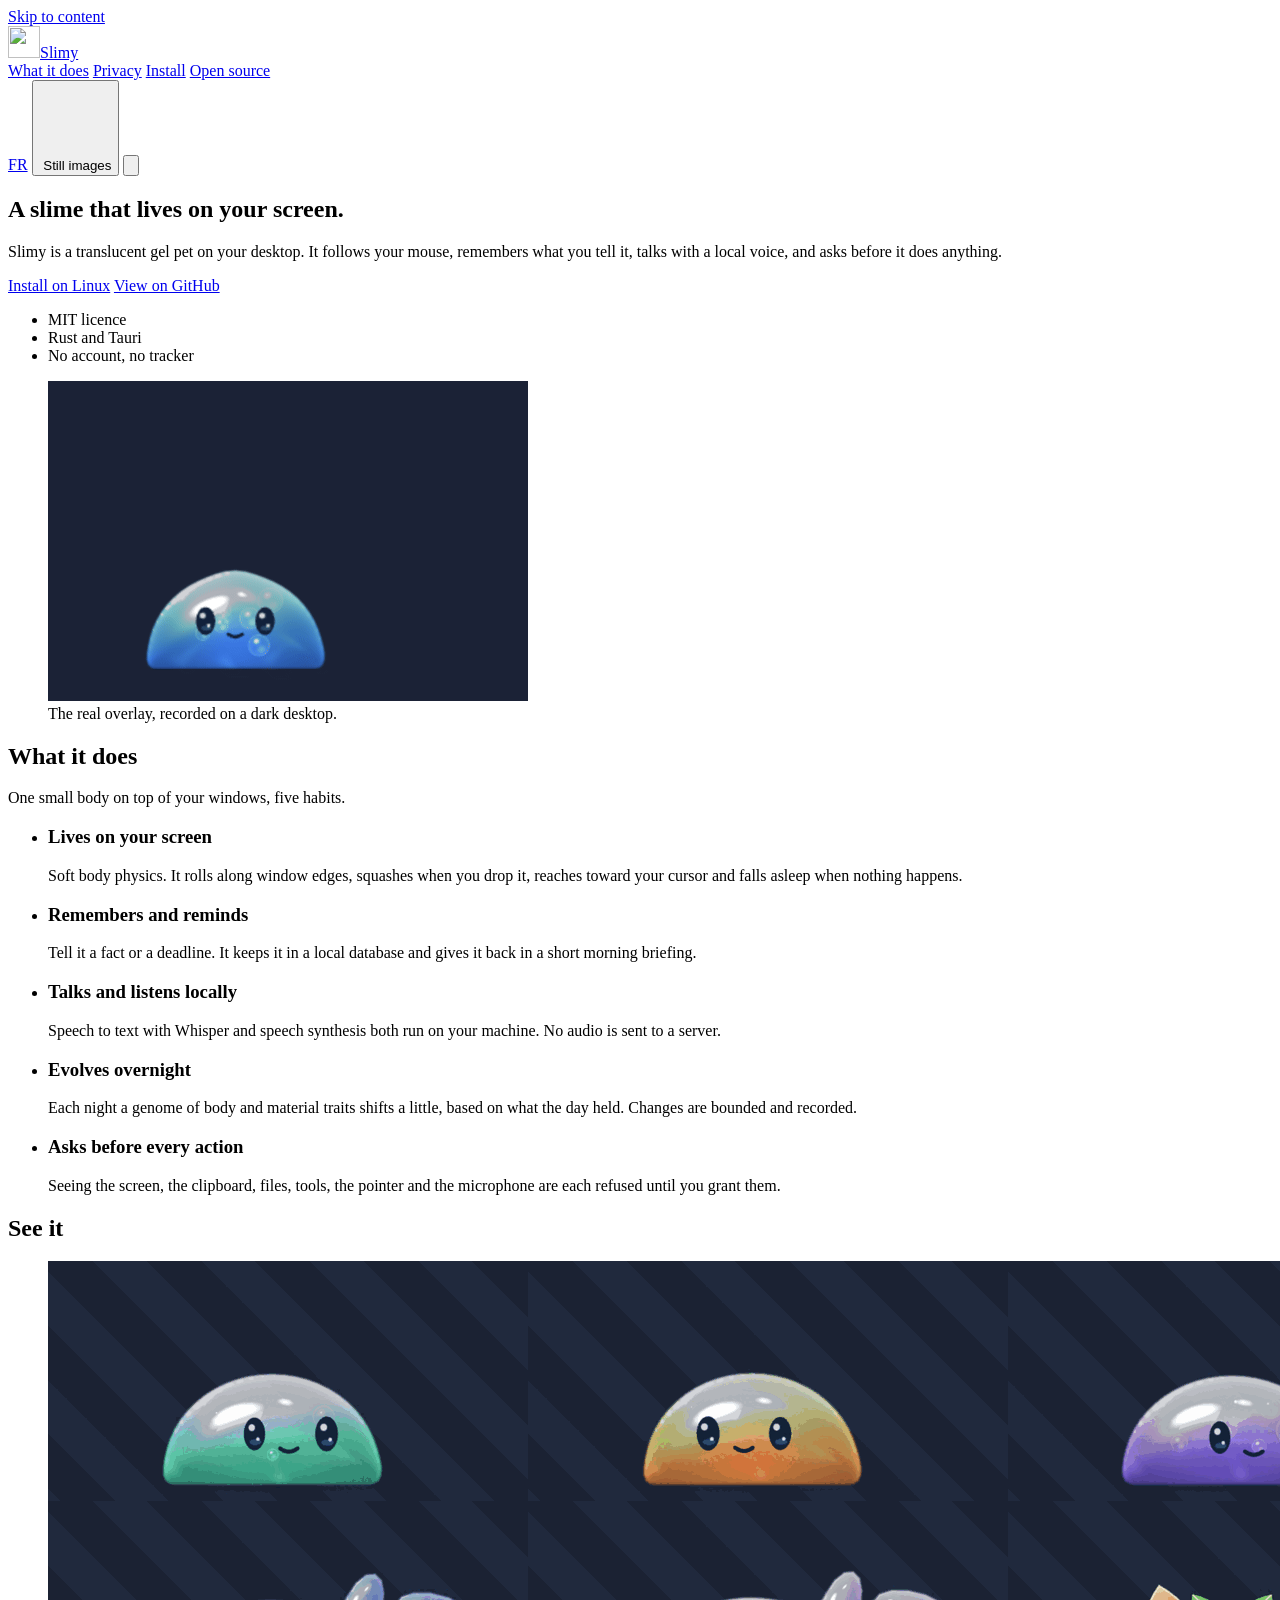
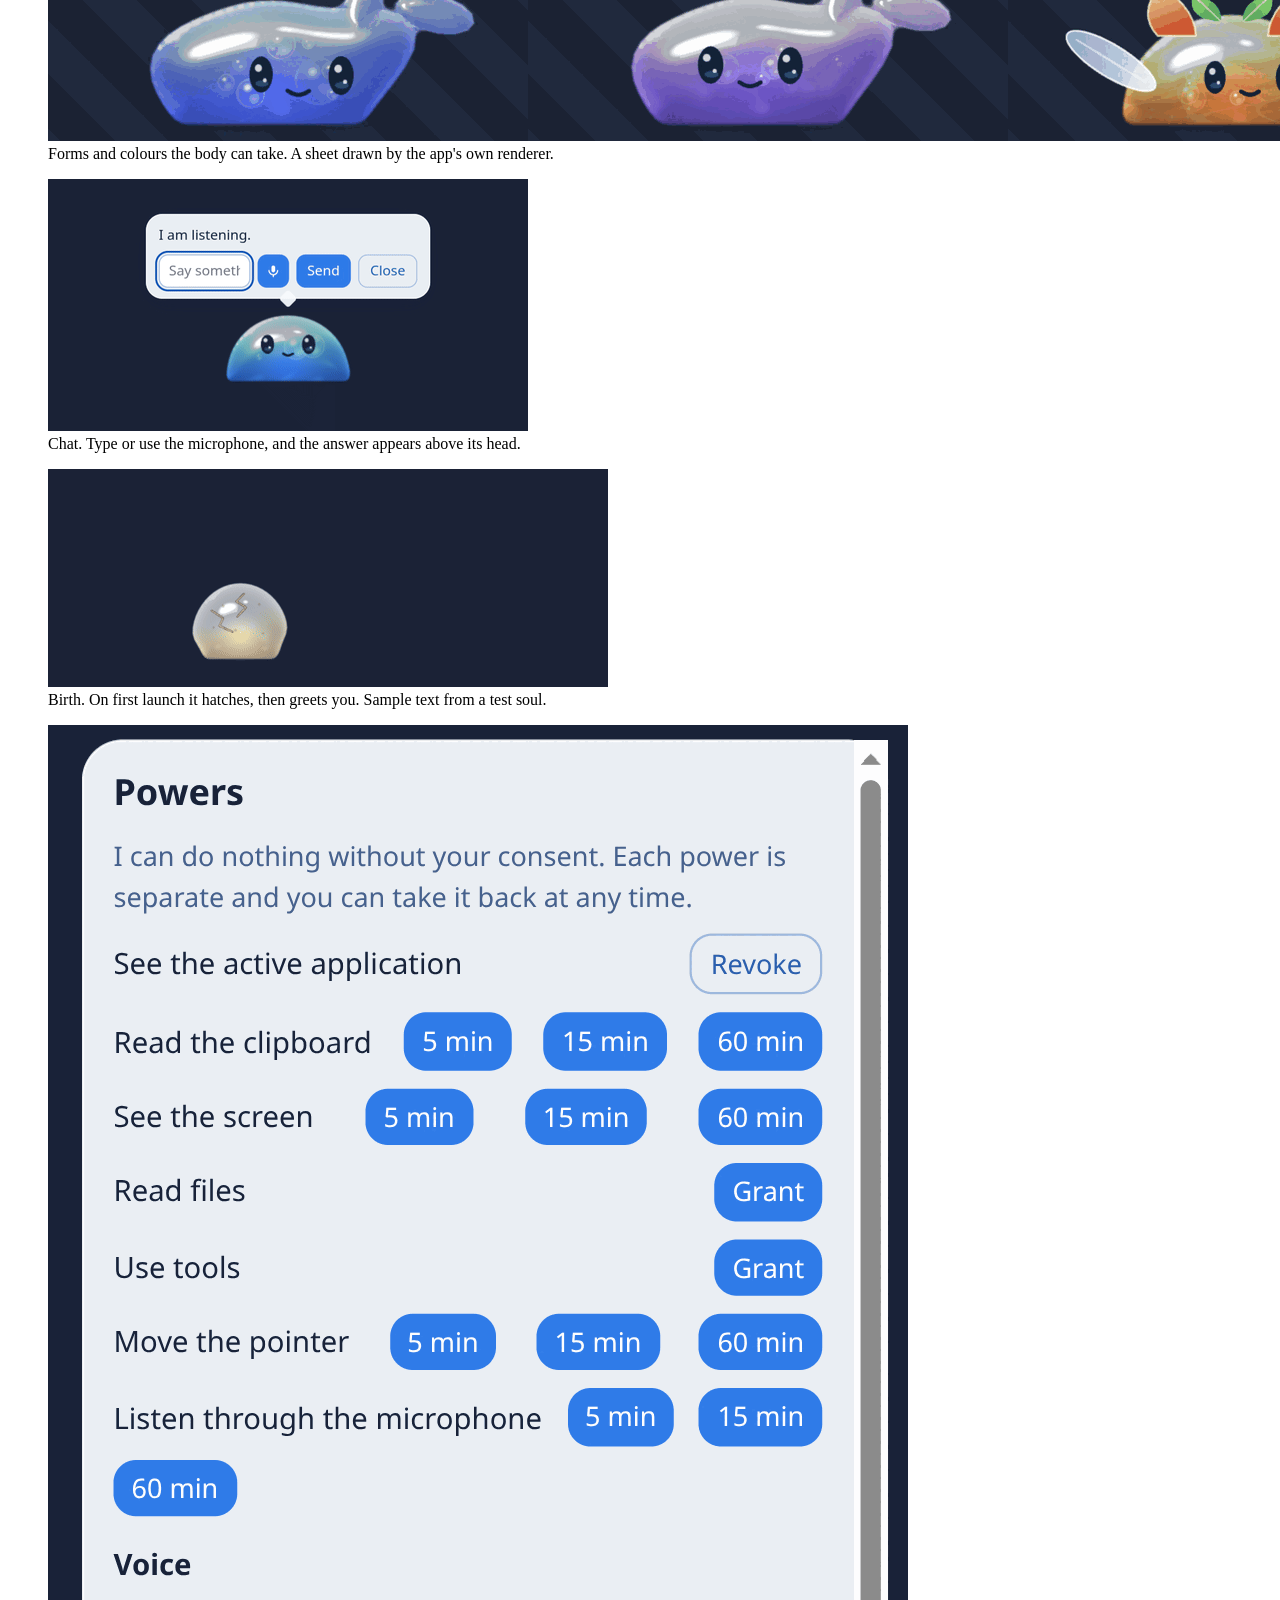
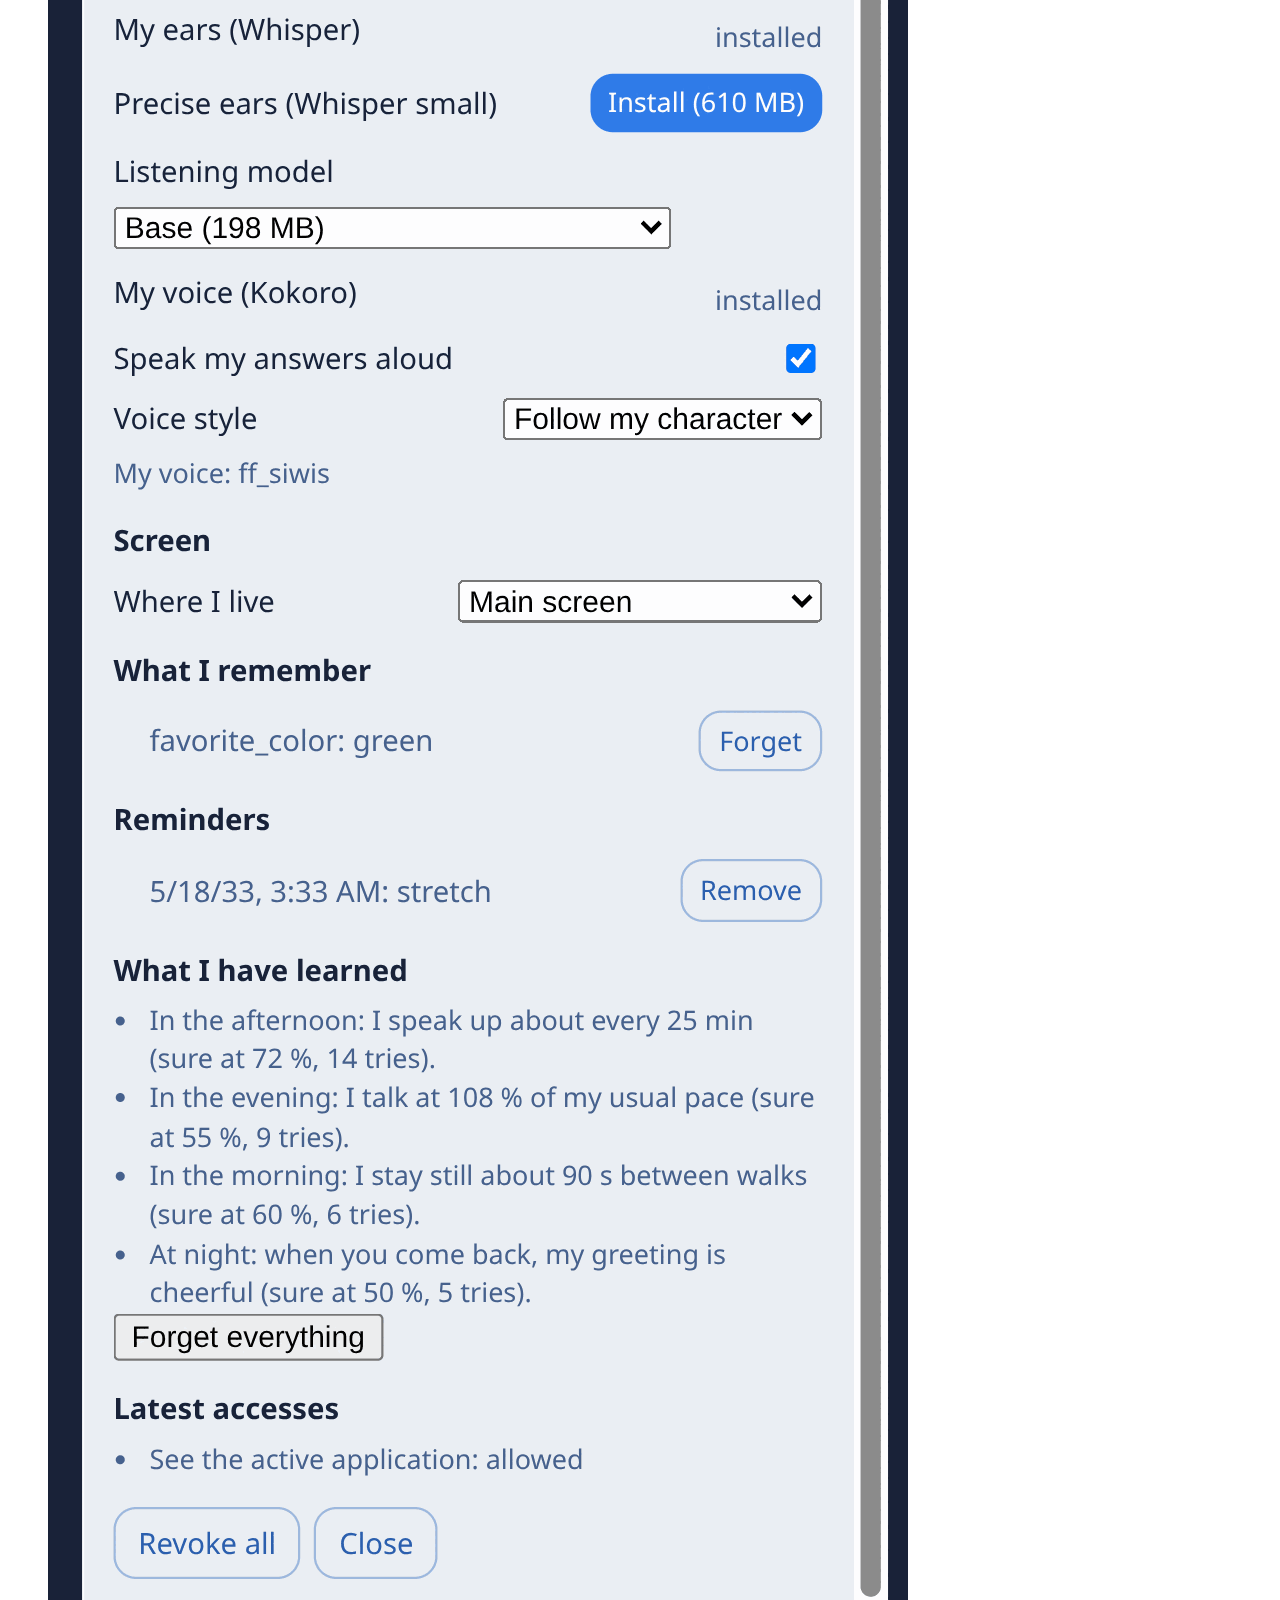
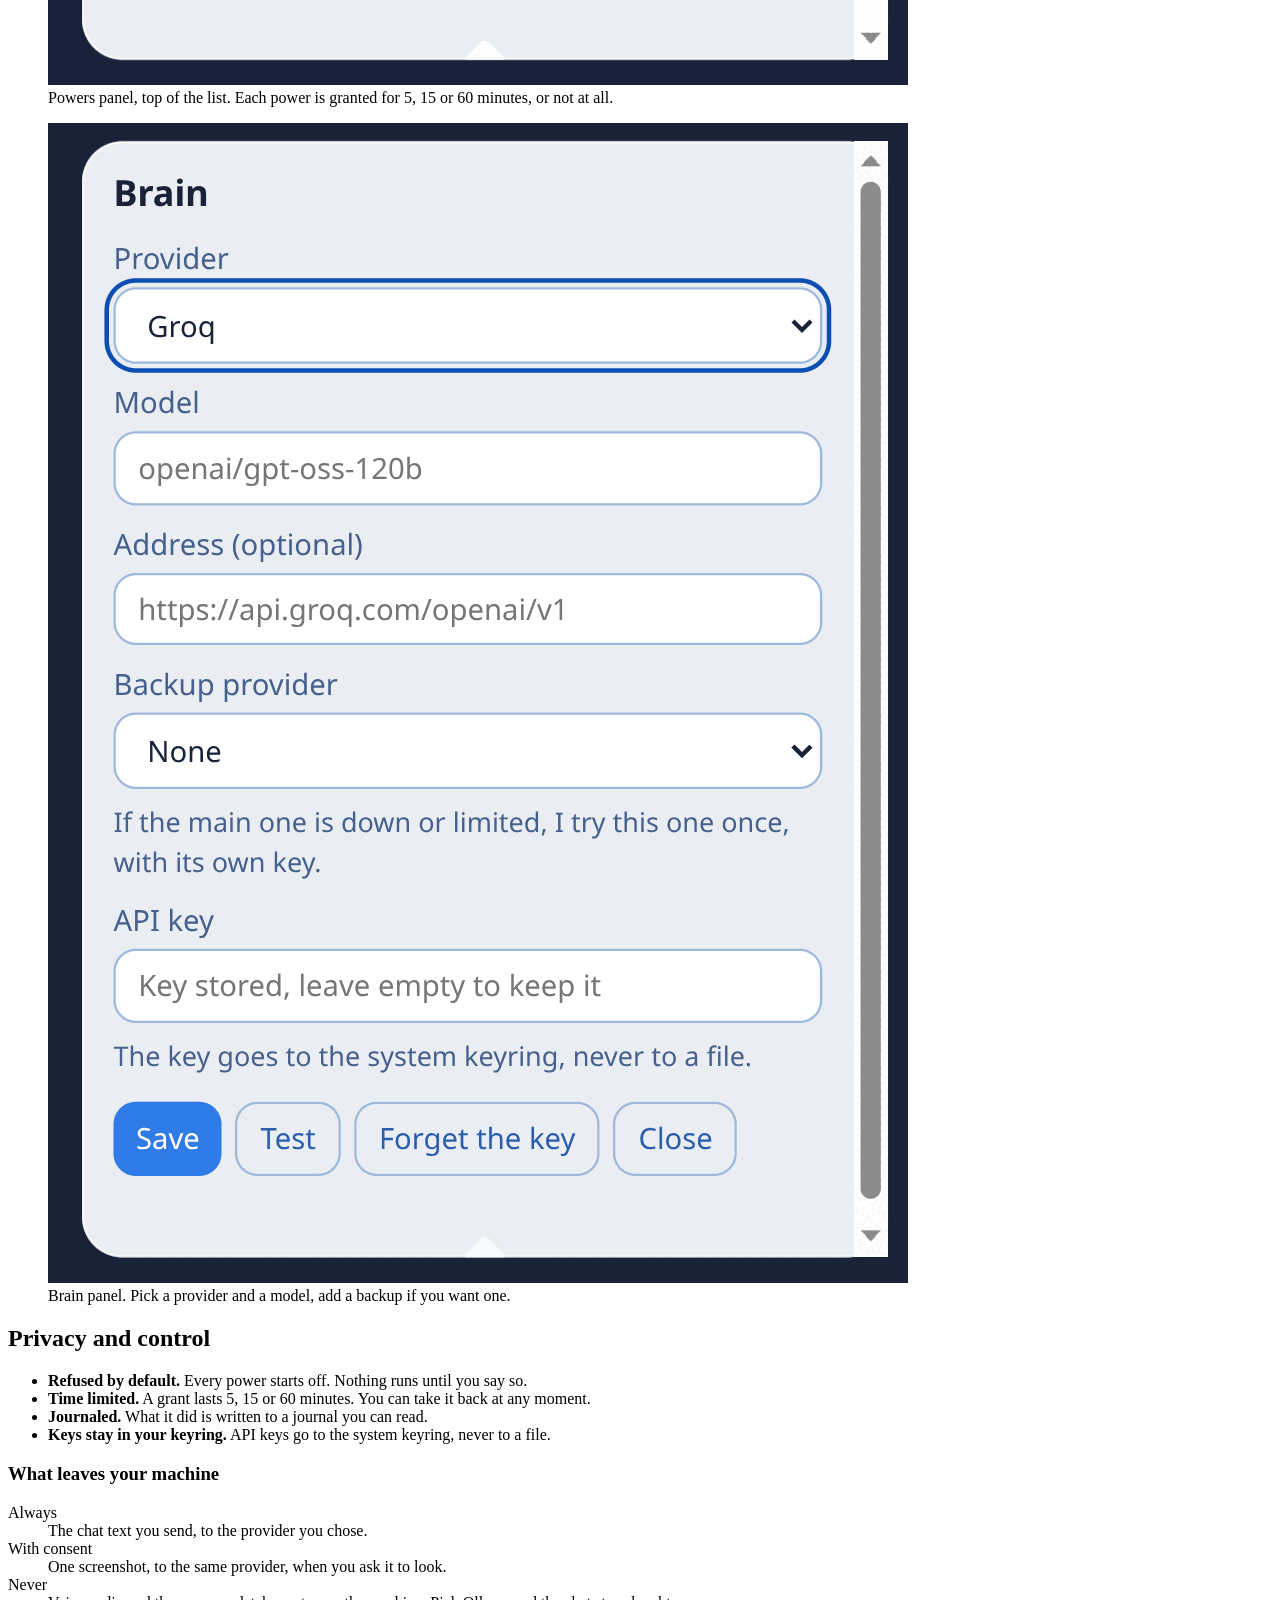
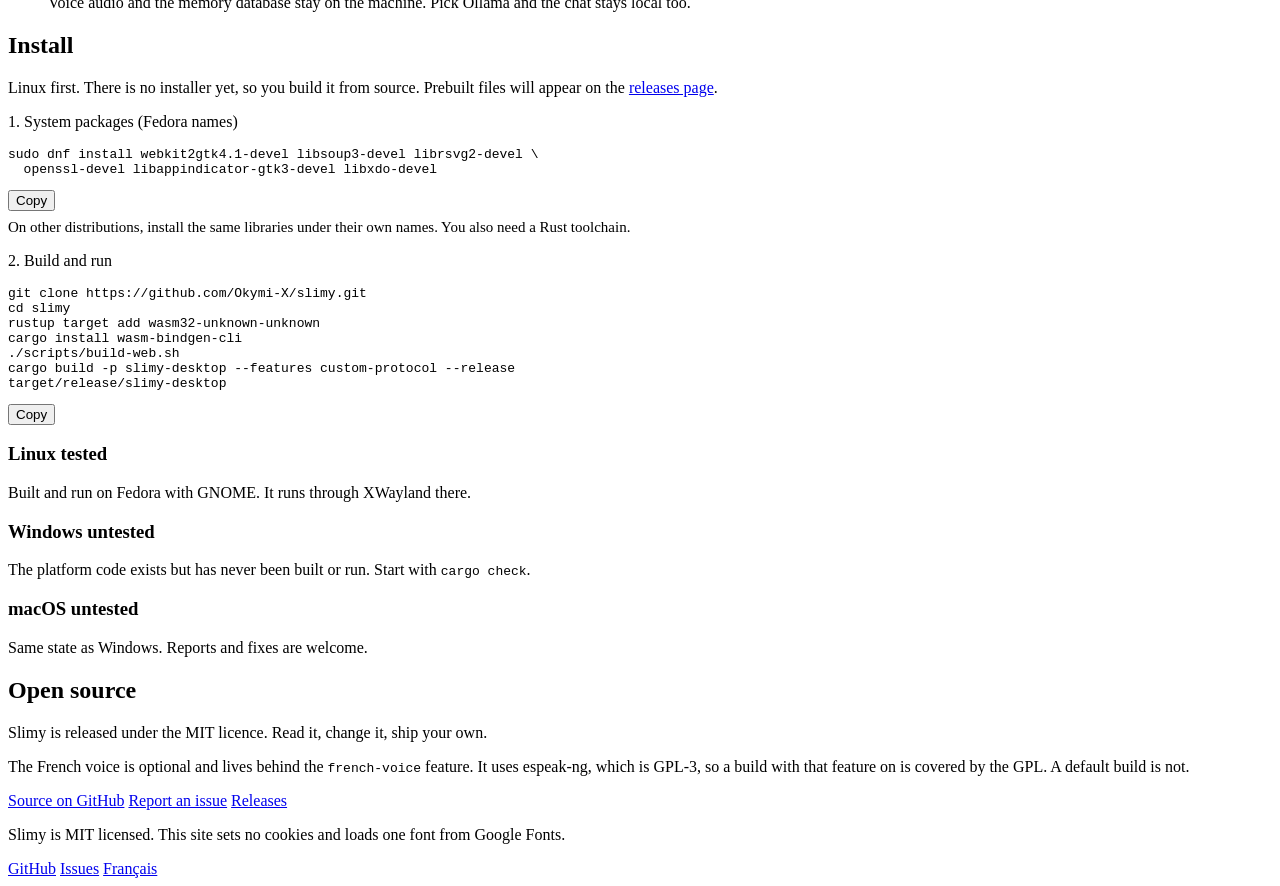
==== site/index.html @ 83fda9d1 "Slimy: a desktop gel slime with a brain, a body and a genome" ====
<!doctype html>
<html lang="en">
<head>
<meta charset="utf-8">
<meta name="viewport" content="width=device-width, initial-scale=1">
<title>Slimy, a gel slime that lives on your screen</title>
<meta name="description" content="Slimy is an open source desktop pet: a translucent gel slime that reacts to your mouse, remembers things, talks locally and asks before every action.">
<link rel="canonical" href="https://slimy.okymi.org/">
<link rel="alternate" hreflang="en" href="https://slimy.okymi.org/">
<link rel="alternate" hreflang="fr" href="https://slimy.okymi.org/fr/">
<link rel="alternate" hreflang="x-default" href="https://slimy.okymi.org/">
<meta name="theme-color" content="#1b2236">
<link rel="icon" href="/favicon.svg" type="image/svg+xml">
<meta property="og:type" content="website">
<meta property="og:site_name" content="Slimy">
<meta property="og:title" content="Slimy, a gel slime that lives on your screen">
<meta property="og:description" content="An open source desktop pet that reacts to your mouse, remembers things, talks locally and asks before every action.">
<meta property="og:url" content="https://slimy.okymi.org/">
<meta property="og:image" content="https://slimy.okymi.org/og.png">
<meta property="og:image:width" content="1200">
<meta property="og:image:height" content="630">
<meta property="og:image:alt" content="A translucent blue gel slime with a small smile, next to the word Slimy.">
<meta property="og:locale" content="en_US">
<meta property="og:locale:alternate" content="fr_FR">
<meta name="twitter:card" content="summary_large_image">
<meta name="twitter:title" content="Slimy, a gel slime that lives on your screen">
<meta name="twitter:description" content="An open source desktop pet that reacts to your mouse, remembers things, talks locally and asks before every action.">
<meta name="twitter:image" content="https://slimy.okymi.org/og.png">
<link rel="preconnect" href="https://fonts.googleapis.com">
<link rel="preconnect" href="https://fonts.gstatic.com" crossorigin>
<link rel="stylesheet" href="https://fonts.googleapis.com/css2?family=Fraunces:opsz,wght,SOFT@9..144,500..700,100&amp;display=swap">
<link rel="stylesheet" href="/style.css">
<script>try{var t=localStorage.getItem('slimy-theme');if(t==='light'||t==='dark')document.documentElement.setAttribute('data-theme',t)}catch(e){}</script>
<script type="application/ld+json">{"@context":"https://schema.org","@type":"SoftwareApplication","name":"Slimy","applicationCategory":"DesktopEnhancementApplication","operatingSystem":"Linux","license":"https://opensource.org/license/mit","url":"https://slimy.okymi.org/","codeRepository":"https://github.com/Okymi-X/slimy"}</script>
</head>
<body>
<a class="skip" href="#main">Skip to content</a>
<header class="top">
  <div class="wrap">
    <a class="brand" href="/"><img src="/favicon.svg" alt="" width="32" height="32">Slimy</a>
    <nav class="nav" aria-label="Sections">
      <a href="#what">What it does</a>
      <a href="#privacy">Privacy</a>
      <a href="#install">Install</a>
      <a href="#source">Open source</a>
    </nav>
    <div class="tools">
      <a class="chip" href="/fr/" hreflang="fr" lang="fr" aria-label="Lire en français">FR</a>
      <button class="chip" id="motion" type="button" aria-pressed="false"><svg viewBox="0 0 24 24" aria-hidden="true"><path d="M9 5v14M15 5v14"/></svg><span class="txt">&nbsp;Still images</span></button>
      <button class="chip" id="theme" type="button" aria-label="Switch to dark theme" data-to-dark="Switch to dark theme" data-to-light="Switch to light theme"><svg viewBox="0 0 24 24" aria-hidden="true"><circle cx="12" cy="12" r="8"/><path d="M12 4v16" /></svg></button>
    </div>
  </div>
</header>

<main id="main">
<section class="hero" aria-labelledby="h-hero">
  <div class="wrap">
    <div>
      <h1 id="h-hero">A slime that lives on your screen.</h1>
      <p class="lede">Slimy is a translucent gel pet on your desktop. It follows your mouse, remembers what you tell it, talks with a local voice, and asks before it does anything.</p>
      <div class="actions">
        <a class="btn" href="#install">Install on Linux</a>
        <a class="btn ghost" href="https://github.com/Okymi-X/slimy">View on GitHub</a>
      </div>
      <ul class="facts">
        <li>MIT licence</li>
        <li>Rust and Tauri</li>
        <li>No account, no tracker</li>
      </ul>
    </div>
    <figure class="screen gel">
      <div class="pane">
        <picture>
          <source data-still media="(prefers-reduced-motion: reduce)" srcset="/assets/hero-poster.webp" type="image/webp">
          <img src="/assets/hero.gif" width="480" height="320" fetchpriority="high" alt="A blue gel slime resting at the bottom of a dark screen, breathing slowly, blinking and smiling.">
        </picture>
      </div>
      <figcaption>The real overlay, recorded on a dark desktop.</figcaption>
    </figure>
  </div>
</section>

<section id="what" aria-labelledby="h-what">
  <div class="wrap split">
    <header>
      <h2 id="h-what">What it does</h2>
      <p>One small body on top of your windows, five habits.</p>
    </header>
    <ul class="rows">
      <li><h3>Lives on your screen</h3><p>Soft body physics. It rolls along window edges, squashes when you drop it, reaches toward your cursor and falls asleep when nothing happens.</p></li>
      <li><h3>Remembers and reminds</h3><p>Tell it a fact or a deadline. It keeps it in a local database and gives it back in a short morning briefing.</p></li>
      <li><h3>Talks and listens locally</h3><p>Speech to text with Whisper and speech synthesis both run on your machine. No audio is sent to a server.</p></li>
      <li><h3>Evolves overnight</h3><p>Each night a genome of body and material traits shifts a little, based on what the day held. Changes are bounded and recorded.</p></li>
      <li><h3>Asks before every action</h3><p>Seeing the screen, the clipboard, files, tools, the pointer and the microphone are each refused until you grant them.</p></li>
    </ul>
  </div>
</section>

<section id="gallery" aria-labelledby="h-gallery">
  <div class="wrap">
    <h2 id="h-gallery">See it</h2>
    <div class="gallery">
      <figure class="shot gel g-forms">
        <div class="pane"><img src="/assets/forms.png" width="1440" height="480" loading="lazy" alt="Six slimes on a dark striped background: green, orange and purple domes on top; a blue and a purple whale shape and an orange dome with leaf ears and fairy wings below."></div>
        <figcaption>Forms and colours the body can take. A sheet drawn by the app's own renderer.</figcaption>
      </figure>
      <figure class="shot gel g-chat">
        <div class="pane"><picture>
          <source data-still media="(prefers-reduced-motion: reduce)" srcset="/assets/chat-poster.webp" type="image/webp">
          <img src="/assets/chat.gif" width="480" height="252" loading="lazy" alt="A speech bubble above the slime holds a reply and a text field with a microphone and Send button.">
        </picture></div>
        <figcaption>Chat. Type or use the microphone, and the answer appears above its head.</figcaption>
      </figure>
      <figure class="shot gel g-birth">
        <div class="pane"><picture>
          <source data-still media="(prefers-reduced-motion: reduce)" srcset="/assets/birth-poster.webp" type="image/webp">
          <img src="/assets/birth.gif" width="560" height="218" loading="lazy" alt="A slime that has just hatched greets the user in a speech bubble: Good morning, I remember one thing about you.">
        </picture></div>
        <figcaption>Birth. On first launch it hatches, then greets you. Sample text from a test soul.</figcaption>
      </figure>
      <figure class="shot gel g-powers crop">
        <div class="pane"><img src="/assets/powers.png" width="860" height="2560" loading="lazy" alt="The Powers panel: see the active application, read the clipboard, see the screen, read files, use tools, move the pointer and listen through the microphone, each with 5, 15 or 60 minute buttons or Grant."></div>
        <figcaption>Powers panel, top of the list. Each power is granted for 5, 15 or 60 minutes, or not at all.</figcaption>
      </figure>
      <figure class="shot gel g-brain crop">
        <div class="pane"><img src="/assets/brain.png" width="860" height="1160" loading="lazy" alt="The Brain panel: provider set to Groq, a model name, an optional address, a backup provider, an API key field and Save, Test, Forget the key and Close buttons."></div>
        <figcaption>Brain panel. Pick a provider and a model, add a backup if you want one.</figcaption>
      </figure>
    </div>
  </div>
</section>

<section id="privacy" class="privacy" aria-labelledby="h-privacy">
  <div class="wrap">
    <div class="gel">
      <div>
        <h2 id="h-privacy">Privacy and control</h2>
        <ul>
          <li><strong>Refused by default.</strong> Every power starts off. Nothing runs until you say so.</li>
          <li><strong>Time limited.</strong> A grant lasts 5, 15 or 60 minutes. You can take it back at any moment.</li>
          <li><strong>Journaled.</strong> What it did is written to a journal you can read.</li>
          <li><strong>Keys stay in your keyring.</strong> API keys go to the system keyring, never to a file.</li>
        </ul>
      </div>
      <div>
        <h3>What leaves your machine</h3>
        <dl class="leaves">
          <div><dt>Always</dt><dd>The chat text you send, to the provider you chose.</dd></div>
          <div><dt>With consent</dt><dd>One screenshot, to the same provider, when you ask it to look.</dd></div>
          <div><dt>Never</dt><dd>Voice audio and the memory database stay on the machine. Pick Ollama and the chat stays local too.</dd></div>
        </dl>
      </div>
    </div>
  </div>
</section>

<section id="install" aria-labelledby="h-install">
  <div class="wrap split">
    <header>
      <h2 id="h-install">Install</h2>
      <p>Linux first. There is no installer yet, so you build it from source. Prebuilt files will appear on the <a href="https://github.com/Okymi-X/slimy/releases">releases page</a>.</p>
    </header>
    <div class="steps">
      <div>
        <p class="label">1. System packages (Fedora names)</p>
        <div class="codewrap">
          <pre id="c1"><code>sudo dnf install webkit2gtk4.1-devel libsoup3-devel librsvg2-devel \
  openssl-devel libappindicator-gtk3-devel libxdo-devel</code></pre>
          <button class="chip" type="button" data-copy="c1" data-done="Copied">Copy</button>
        </div>
        <p style="margin-top:8px;font-size:.9375rem;color:var(--ink-soft)">On other distributions, install the same libraries under their own names. You also need a Rust toolchain.</p>
      </div>
      <div>
        <p class="label">2. Build and run</p>
        <div class="codewrap">
          <pre id="c2"><code>git clone https://github.com/Okymi-X/slimy.git
cd slimy
rustup target add wasm32-unknown-unknown
cargo install wasm-bindgen-cli
./scripts/build-web.sh
cargo build -p slimy-desktop --features custom-protocol --release
target/release/slimy-desktop</code></pre>
          <button class="chip" type="button" data-copy="c2" data-done="Copied">Copy</button>
        </div>
      </div>
      <div class="platforms">
        <div><h3>Linux <span class="tag">tested</span></h3><p>Built and run on Fedora with GNOME. It runs through XWayland there.</p></div>
        <div><h3>Windows <span class="tag">untested</span></h3><p>The platform code exists but has never been built or run. Start with <code>cargo check</code>.</p></div>
        <div><h3>macOS <span class="tag">untested</span></h3><p>Same state as Windows. Reports and fixes are welcome.</p></div>
      </div>
    </div>
  </div>
</section>

<section id="source" class="os" aria-labelledby="h-os">
  <div class="wrap">
    <h2 id="h-os">Open source</h2>
    <div>
      <p>Slimy is released under the MIT licence. Read it, change it, ship your own.</p>
      <p>The French voice is optional and lives behind the <code>french-voice</code> feature. It uses espeak-ng, which is GPL-3, so a build with that feature on is covered by the GPL. A default build is not.</p>
      <div class="links">
        <a class="btn" href="https://github.com/Okymi-X/slimy">Source on GitHub</a>
        <a class="btn ghost" href="https://github.com/Okymi-X/slimy/issues">Report an issue</a>
        <a class="btn ghost" href="https://github.com/Okymi-X/slimy/releases">Releases</a>
      </div>
    </div>
  </div>
</section>
</main>

<footer>
  <div class="wrap">
    <p>Slimy is MIT licensed. This site sets no cookies and loads one font from Google Fonts.</p>
    <nav aria-label="Footer">
      <a href="https://github.com/Okymi-X/slimy">GitHub</a>
      <a href="https://github.com/Okymi-X/slimy/issues">Issues</a>
      <a href="/fr/" hreflang="fr" lang="fr">Français</a>
    </nav>
  </div>
</footer>
<script src="/app.js" defer></script>
</body>
</html>
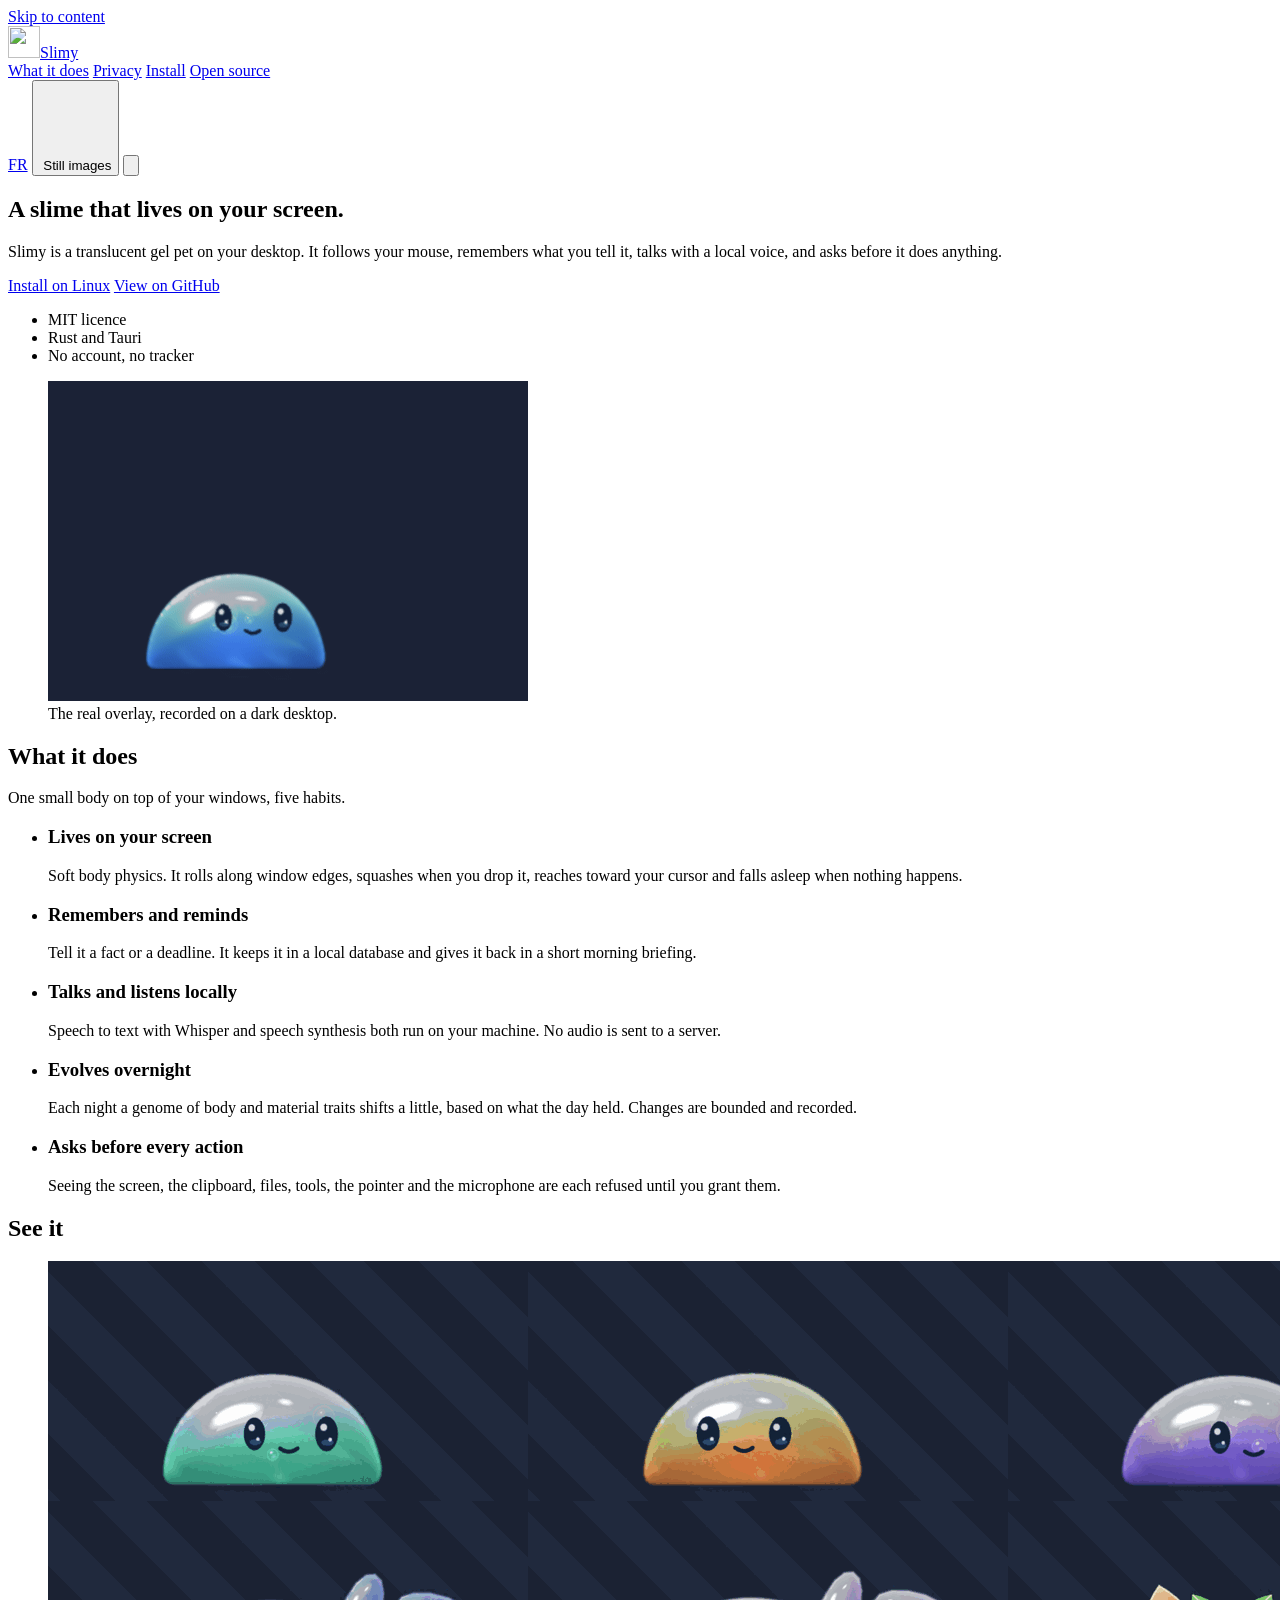
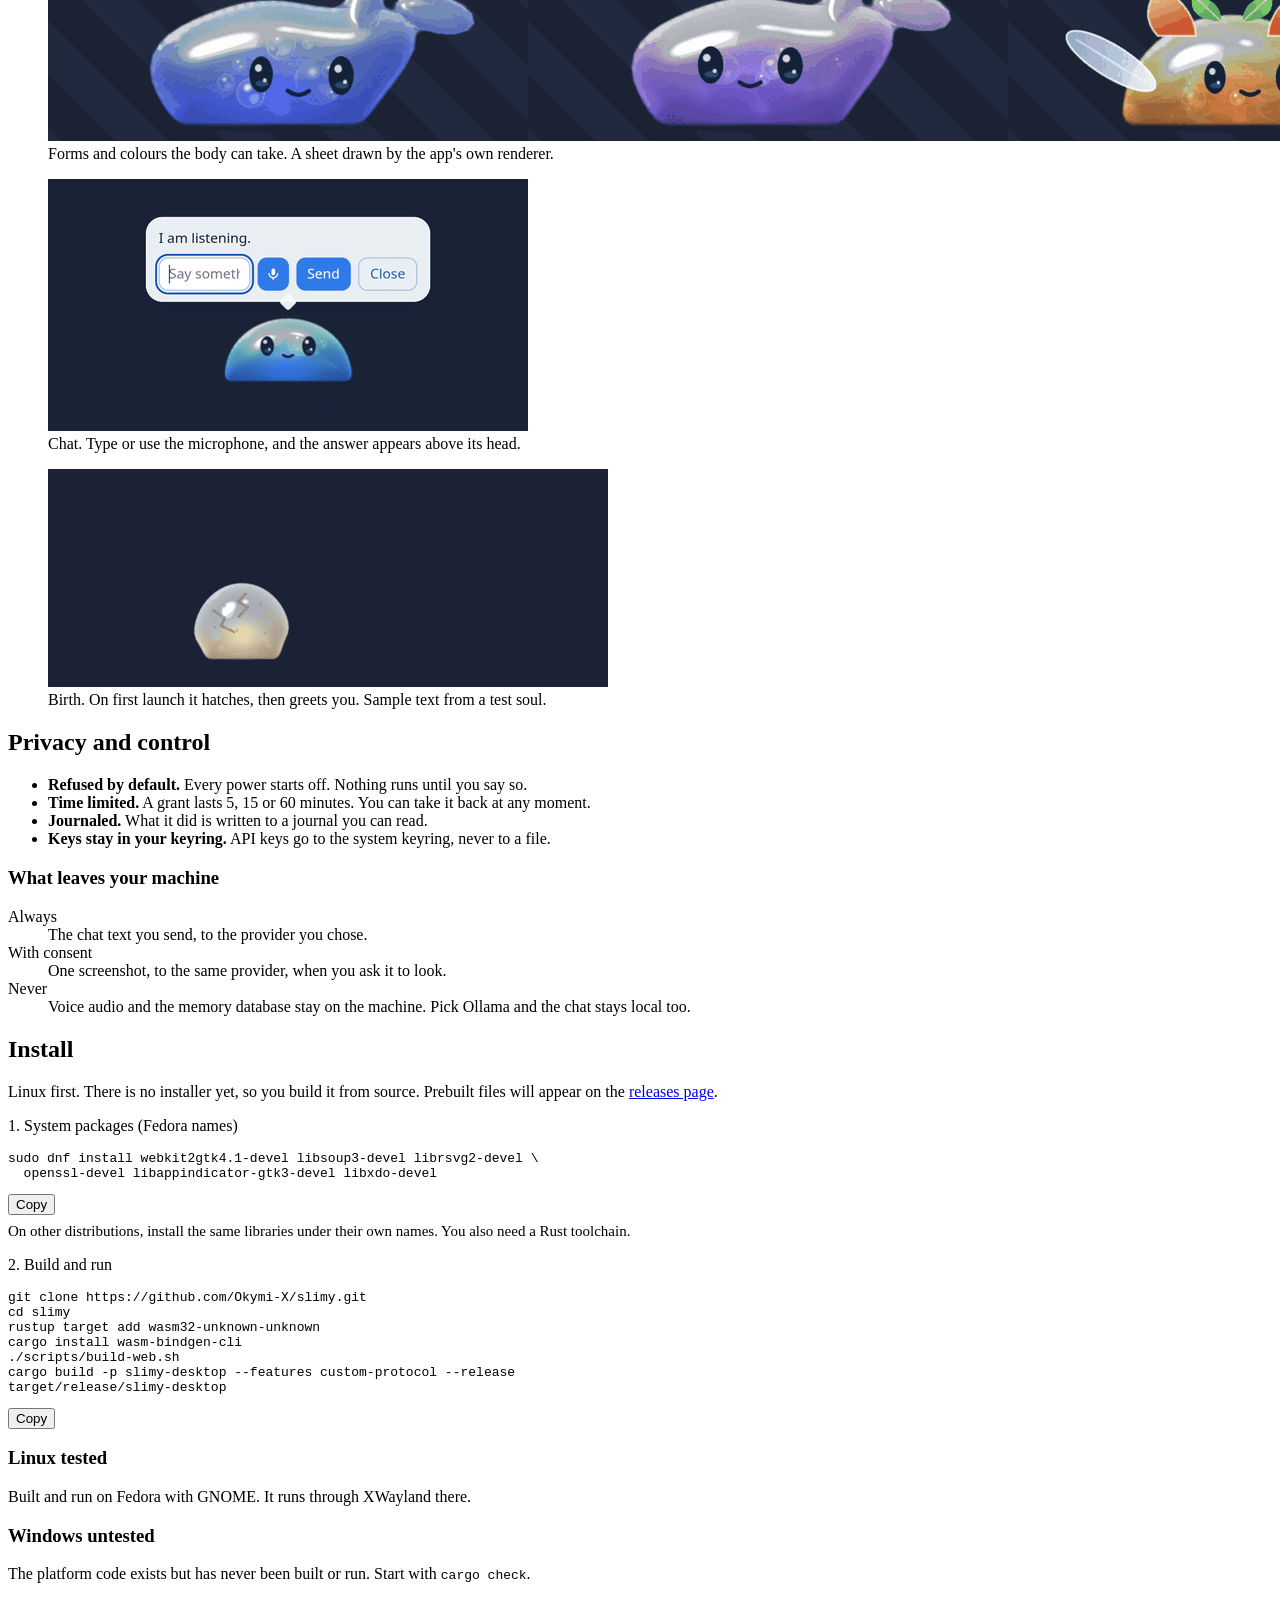
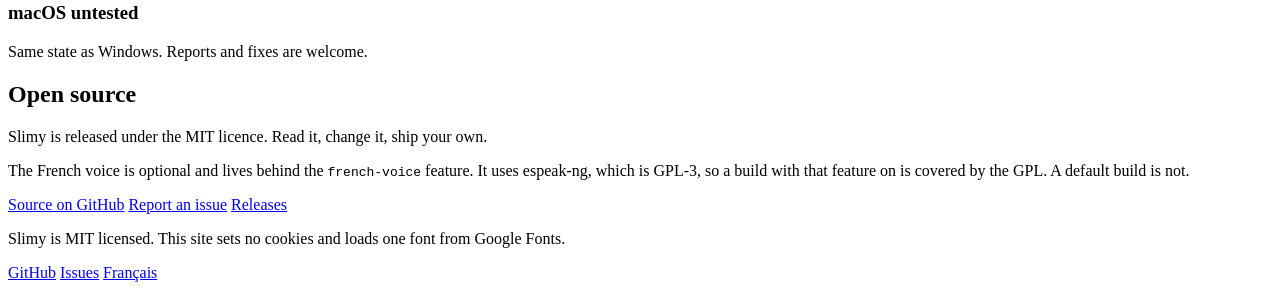
==== commit f4c1bb51: "Remove the tall panel images from the site and README" ====
--- a/site/index.html
+++ b/site/index.html
@@ -118,14 +118,6 @@
         </picture></div>
         <figcaption>Birth. On first launch it hatches, then greets you. Sample text from a test soul.</figcaption>
       </figure>
-      <figure class="shot gel g-powers crop">
-        <div class="pane"><img src="/assets/powers.png" width="860" height="2560" loading="lazy" alt="The Powers panel: see the active application, read the clipboard, see the screen, read files, use tools, move the pointer and listen through the microphone, each with 5, 15 or 60 minute buttons or Grant."></div>
-        <figcaption>Powers panel, top of the list. Each power is granted for 5, 15 or 60 minutes, or not at all.</figcaption>
-      </figure>
-      <figure class="shot gel g-brain crop">
-        <div class="pane"><img src="/assets/brain.png" width="860" height="1160" loading="lazy" alt="The Brain panel: provider set to Groq, a model name, an optional address, a backup provider, an API key field and Save, Test, Forget the key and Close buttons."></div>
-        <figcaption>Brain panel. Pick a provider and a model, add a backup if you want one.</figcaption>
-      </figure>
     </div>
   </div>
 </section>
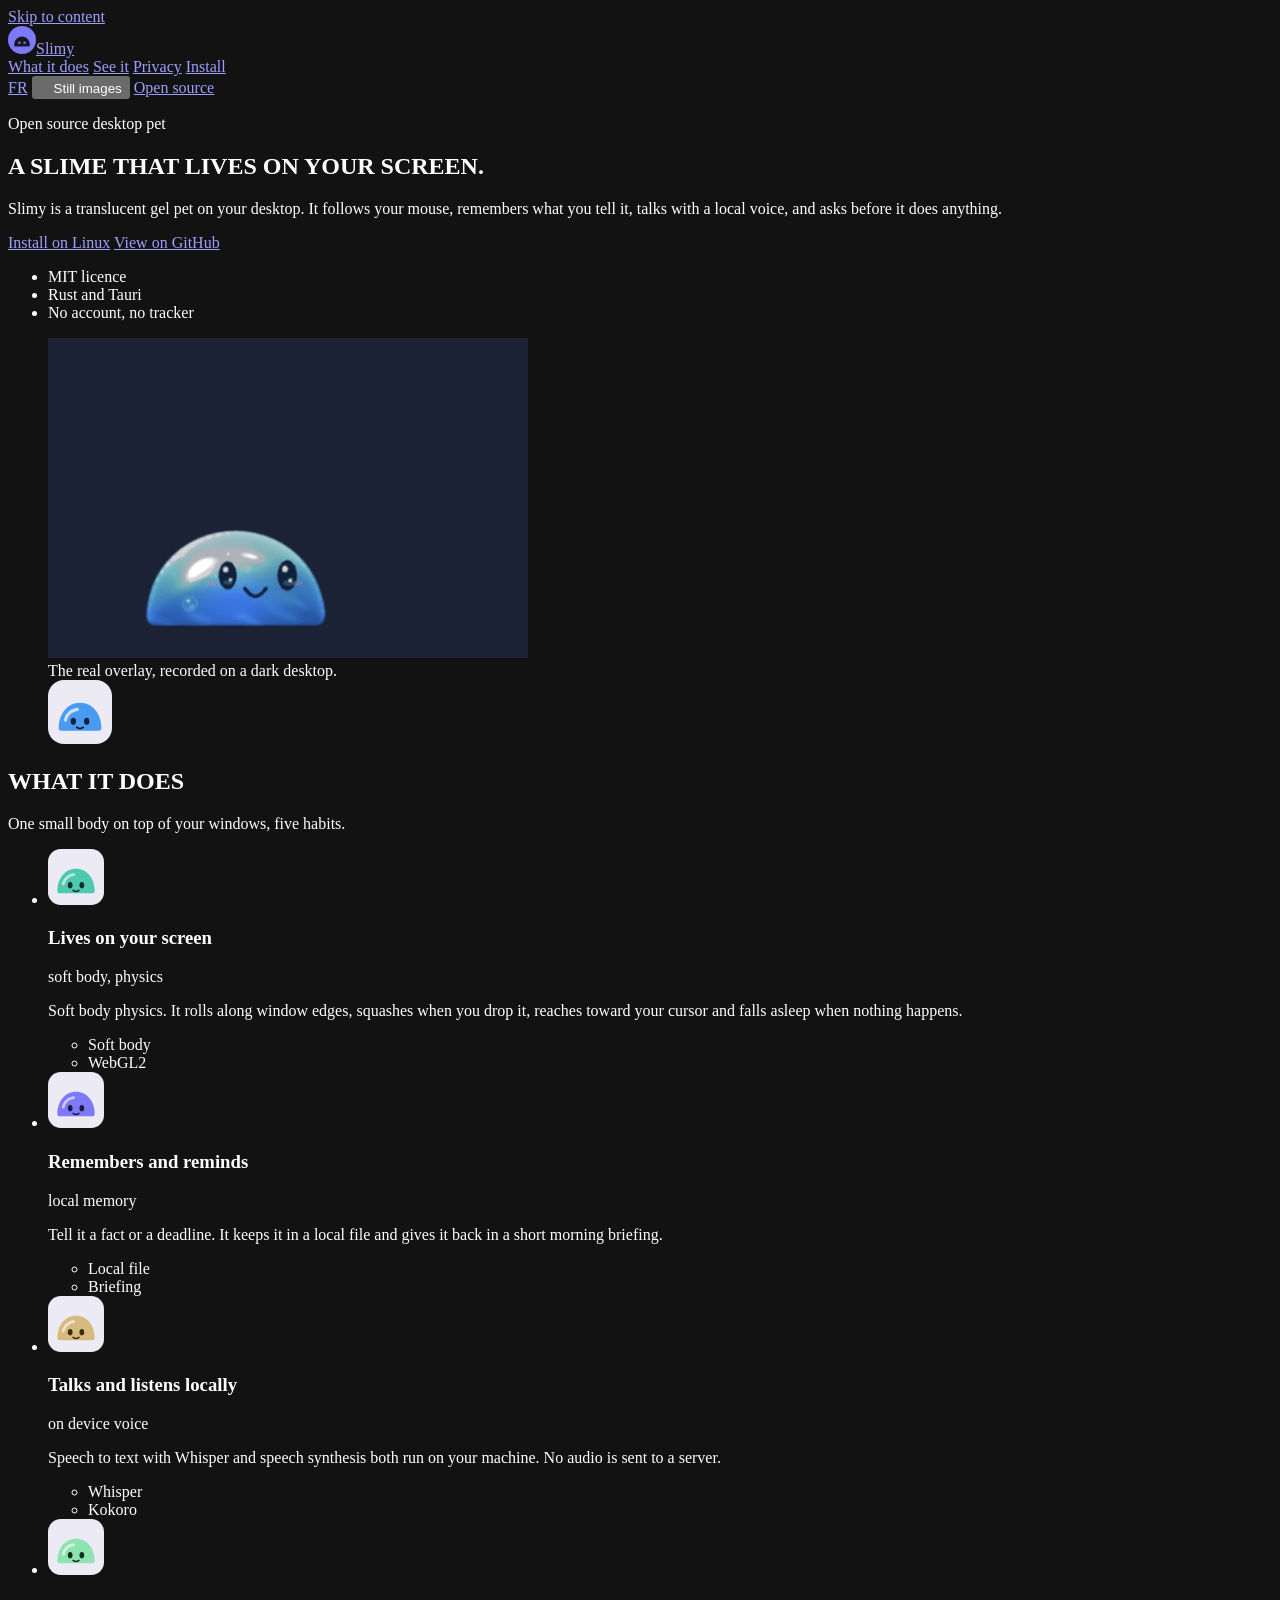
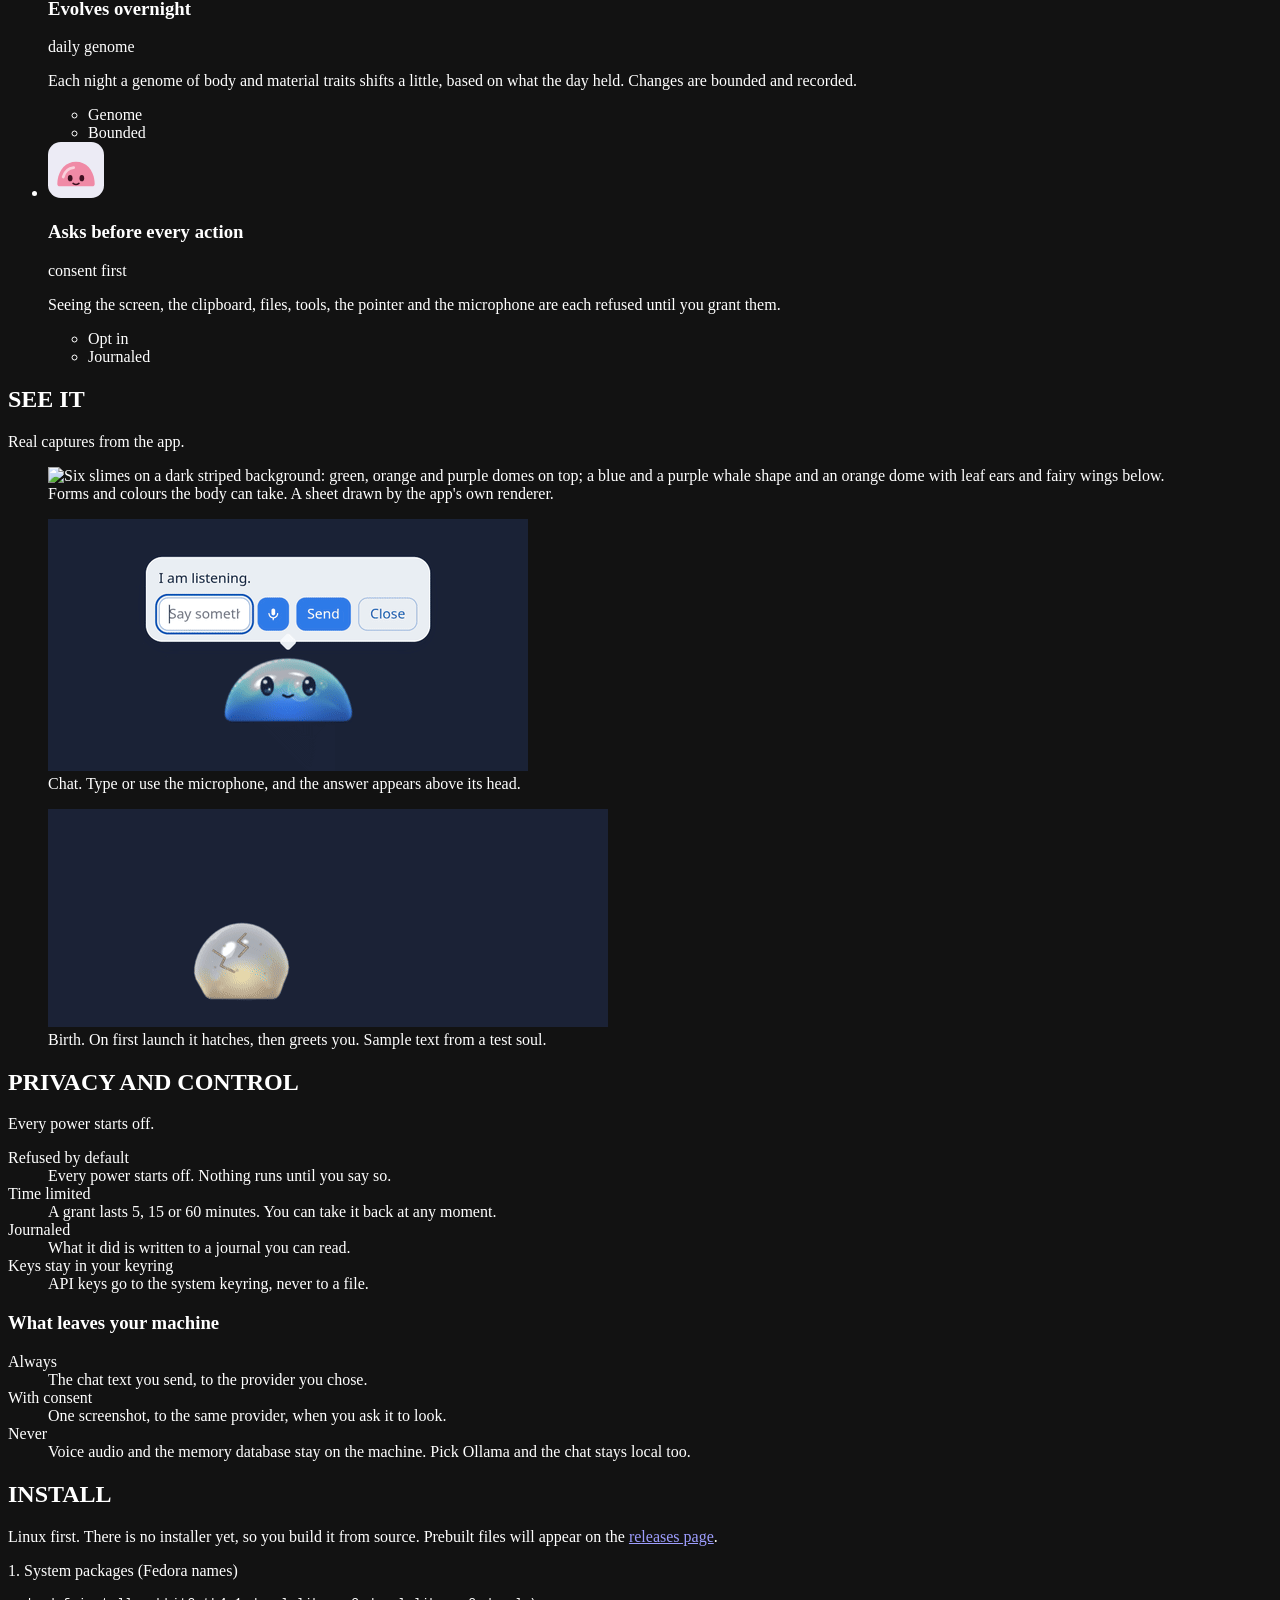
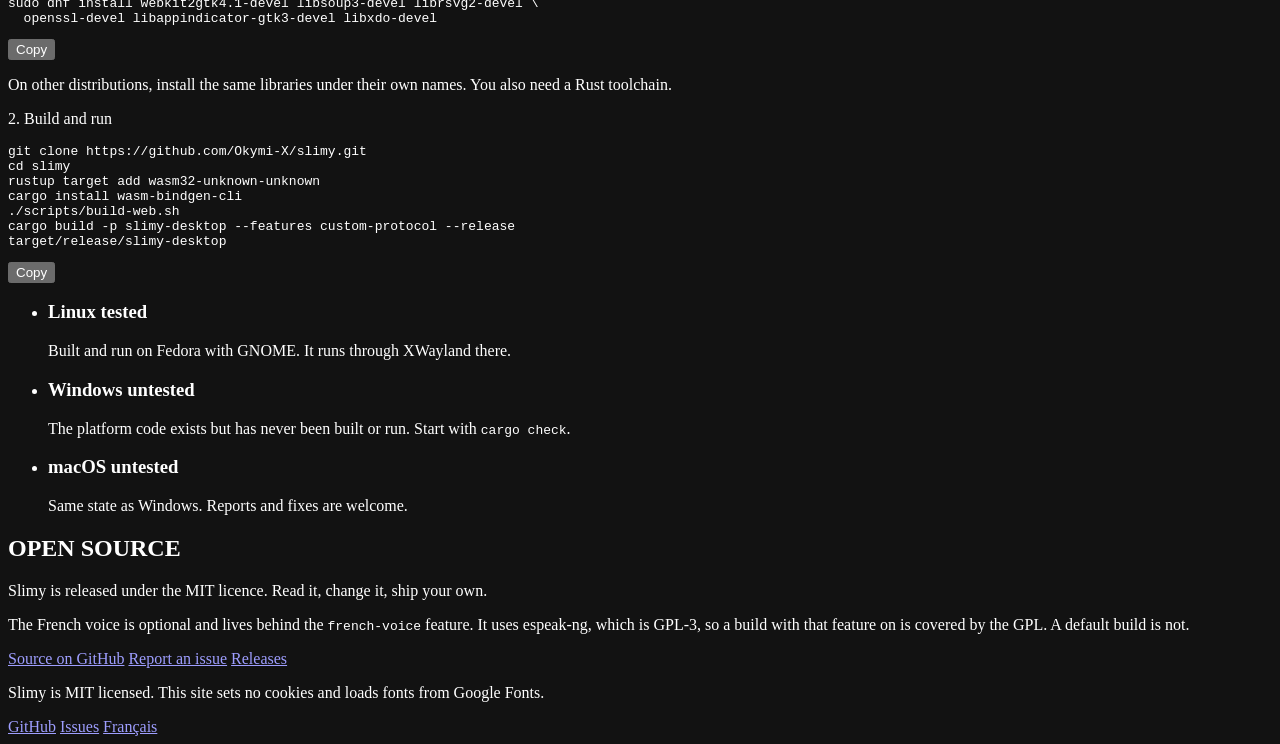
==== commit 70e53d5b: "Rebuild the site in the okymi.org design, use the platform keyring off Linux, and wait for the remin" ====
--- a/site/index.html
+++ b/site/index.html
@@ -9,7 +9,8 @@
 <link rel="alternate" hreflang="en" href="https://slimy.okymi.org/">
 <link rel="alternate" hreflang="fr" href="https://slimy.okymi.org/fr/">
 <link rel="alternate" hreflang="x-default" href="https://slimy.okymi.org/">
-<meta name="theme-color" content="#1b2236">
+<meta name="color-scheme" content="dark">
+<meta name="theme-color" content="#1e1e1e">
 <link rel="icon" href="/favicon.svg" type="image/svg+xml">
 <meta property="og:type" content="website">
 <meta property="og:site_name" content="Slimy">
@@ -19,190 +20,133 @@
 <meta property="og:image" content="https://slimy.okymi.org/og.png">
 <meta property="og:image:width" content="1200">
 <meta property="og:image:height" content="630">
-<meta property="og:image:alt" content="A translucent blue gel slime with a small smile, next to the word Slimy.">
+<meta property="og:image:alt" content="A blue gel slime with a small smile, next to the headline: A slime that lives on your screen.">
 <meta property="og:locale" content="en_US">
 <meta property="og:locale:alternate" content="fr_FR">
 <meta name="twitter:card" content="summary_large_image">
 <meta name="twitter:title" content="Slimy, a gel slime that lives on your screen">
 <meta name="twitter:description" content="An open source desktop pet that reacts to your mouse, remembers things, talks locally and asks before every action.">
 <meta name="twitter:image" content="https://slimy.okymi.org/og.png">
+<meta name="twitter:image:alt" content="A blue gel slime with a small smile, next to the headline: A slime that lives on your screen.">
 <link rel="preconnect" href="https://fonts.googleapis.com">
 <link rel="preconnect" href="https://fonts.gstatic.com" crossorigin>
-<link rel="stylesheet" href="https://fonts.googleapis.com/css2?family=Fraunces:opsz,wght,SOFT@9..144,500..700,100&amp;display=swap">
+<link rel="stylesheet" href="https://fonts.googleapis.com/css2?family=Anton&amp;family=Geist:wght@400..700&amp;family=Geist+Mono:wght@400..600&amp;display=swap">
 <link rel="stylesheet" href="/style.css">
-<script>try{var t=localStorage.getItem('slimy-theme');if(t==='light'||t==='dark')document.documentElement.setAttribute('data-theme',t)}catch(e){}</script>
 <script type="application/ld+json">{"@context":"https://schema.org","@type":"SoftwareApplication","name":"Slimy","applicationCategory":"DesktopEnhancementApplication","operatingSystem":"Linux","license":"https://opensource.org/license/mit","url":"https://slimy.okymi.org/","codeRepository":"https://github.com/Okymi-X/slimy"}</script>
 </head>
 <body>
 <a class="skip" href="#main">Skip to content</a>
 <header class="top">
-  <div class="wrap">
-    <a class="brand" href="/"><img src="/favicon.svg" alt="" width="32" height="32">Slimy</a>
+  <div class="bar">
+    <a class="brand" href="/"><svg class="mark" viewBox="0 0 32 32" width="28" height="28" aria-hidden="true" focusable="false"><circle cx="16" cy="16" r="16" fill="#7d7af7"/><path d="M7 22c0-6 4-10 9-10s9 4 9 10c0 .8-.6 1.3-1.3 1.3H8.3C7.6 23.3 7 22.8 7 22z" fill="#171622"/><circle cx="13" cy="19" r="1.4" fill="#7d7af7"/><circle cx="19" cy="19" r="1.4" fill="#7d7af7"/></svg><span>Slimy</span></a>
     <nav class="nav" aria-label="Sections">
       <a href="#what">What it does</a>
+      <a href="#see">See it</a>
       <a href="#privacy">Privacy</a>
       <a href="#install">Install</a>
-      <a href="#source">Open source</a>
     </nav>
     <div class="tools">
-      <a class="chip" href="/fr/" hreflang="fr" lang="fr" aria-label="Lire en français">FR</a>
-      <button class="chip" id="motion" type="button" aria-pressed="false"><svg viewBox="0 0 24 24" aria-hidden="true"><path d="M9 5v14M15 5v14"/></svg><span class="txt">&nbsp;Still images</span></button>
-      <button class="chip" id="theme" type="button" aria-label="Switch to dark theme" data-to-dark="Switch to dark theme" data-to-light="Switch to light theme"><svg viewBox="0 0 24 24" aria-hidden="true"><circle cx="12" cy="12" r="8"/><path d="M12 4v16" /></svg></button>
+      <a class="btn tiny ghost" href="/fr/" hreflang="fr" lang="fr" aria-label="Lire en français">FR</a>
+      <button class="btn tiny ghost" id="motion" type="button" aria-label="Still images" aria-pressed="false"><svg viewBox="0 0 24 24" width="14" height="14" aria-hidden="true"><path d="M9 5v14M15 5v14"/></svg><span>Still images</span></button>
+      <a class="btn tiny primary" href="#source">Open source</a>
     </div>
   </div>
 </header>
+<main id="main">
+<section class="hero wrap" aria-labelledby="h-hero">
+  <div class="hero-text">
+    <p class="eyebrow">Open source desktop pet</p>
+    <h1 id="h-hero">A SLIME THAT LIVES ON <span class="acc">YOUR SCREEN.</span></h1>
+    <p class="lede">Slimy is a translucent gel pet on your desktop. It follows your mouse, remembers what you tell it, talks with a local voice, and asks before it does anything.</p>
+    <div class="actions">
+      <a class="btn primary" href="#install">Install on Linux</a>
+      <a class="btn ghost" href="https://github.com/Okymi-X/slimy">View on GitHub</a>
+    </div>
+    <ul class="facts"><li>MIT licence</li><li>Rust and Tauri</li><li>No account, no tracker</li></ul>
+  </div>
+  <figure class="card hero-card">
+    <div class="pane"><picture><source data-still media="(prefers-reduced-motion: reduce)" srcset="/assets/hero-poster.webp" type="image/webp"><img src="/assets/hero.gif" width="480" height="320" fetchpriority="high" alt="A blue gel slime resting at the bottom of a dark screen, breathing slowly, blinking and smiling."></picture></div>
+    <figcaption>The real overlay, recorded on a dark desktop.</figcaption>
+    <svg class="tile" viewBox="0 0 48 48" width="64" height="64" aria-hidden="true" focusable="false"><rect width="48" height="48" rx="12" fill="#ecebf5"/><path d="M8 36c0-10 6-19 16-19s16 9 16 19c0 1.3-.9 2-2 2H10c-1.1 0-2-.7-2-2z" fill="#4a9bf0"/><path d="M13 30c1.3-4.5 4.5-7.5 9-8" fill="none" stroke="#fff" stroke-opacity=".7" stroke-width="2.4" stroke-linecap="round"/><ellipse cx="19" cy="31" rx="2" ry="2.7" fill="#142040"/><ellipse cx="29" cy="31" rx="2" ry="2.7" fill="#142040"/><path d="M21.5 35.5c1.6 1.2 3.4 1.2 5 0" fill="none" stroke="#142040" stroke-width="1.4" stroke-linecap="round"/></svg>
+  </figure>
+</section>
 
-<main id="main">
-<section class="hero" aria-labelledby="h-hero">
-  <div class="wrap">
-    <div>
-      <h1 id="h-hero">A slime that lives on your screen.</h1>
-      <p class="lede">Slimy is a translucent gel pet on your desktop. It follows your mouse, remembers what you tell it, talks with a local voice, and asks before it does anything.</p>
-      <div class="actions">
-        <a class="btn" href="#install">Install on Linux</a>
-        <a class="btn ghost" href="https://github.com/Okymi-X/slimy">View on GitHub</a>
-      </div>
-      <ul class="facts">
-        <li>MIT licence</li>
-        <li>Rust and Tauri</li>
-        <li>No account, no tracker</li>
-      </ul>
-    </div>
-    <figure class="screen gel">
-      <div class="pane">
-        <picture>
-          <source data-still media="(prefers-reduced-motion: reduce)" srcset="/assets/hero-poster.webp" type="image/webp">
-          <img src="/assets/hero.gif" width="480" height="320" fetchpriority="high" alt="A blue gel slime resting at the bottom of a dark screen, breathing slowly, blinking and smiling.">
-        </picture>
-      </div>
-      <figcaption>The real overlay, recorded on a dark desktop.</figcaption>
-    </figure>
+<section id="what" class="wrap sec" aria-labelledby="h-what">
+  <header class="sh"><h2 id="h-what">WHAT IT DOES</h2><p>One small body on top of your windows, five habits.</p></header>
+  <ul class="list">
+    <li class="row"><svg class="ico" viewBox="0 0 48 48" width="56" height="56" role="presentation" aria-hidden="true" focusable="false"><rect width="48" height="48" rx="11" fill="#ecebf5"/><path d="M8 36c0-10 6-19 16-19s16 9 16 19c0 1.3-.9 2-2 2H10c-1.1 0-2-.7-2-2z" fill="#4ec9b0"/><path d="M13 30c1.3-4.5 4.5-7.5 9-8" fill="none" stroke="#fff" stroke-opacity=".6" stroke-width="2.4" stroke-linecap="round"/><ellipse cx="19" cy="31" rx="2" ry="2.7" fill="#0f2e29"/><ellipse cx="29" cy="31" rx="2" ry="2.7" fill="#0f2e29"/><path d="M21.5 35.5c1.6 1.2 3.4 1.2 5 0" fill="none" stroke="#0f2e29" stroke-width="1.4" stroke-linecap="round"/></svg><div class="row-body"><h3>Lives on your screen</h3><p class="sub">soft body, physics</p><p>Soft body physics. It rolls along window edges, squashes when you drop it, reaches toward your cursor and falls asleep when nothing happens.</p><ul class="tags"><li>Soft body</li><li>WebGL2</li></ul></div></li>
+    <li class="row"><svg class="ico" viewBox="0 0 48 48" width="56" height="56" role="presentation" aria-hidden="true" focusable="false"><rect width="48" height="48" rx="11" fill="#ecebf5"/><path d="M8 36c0-10 6-19 16-19s16 9 16 19c0 1.3-.9 2-2 2H10c-1.1 0-2-.7-2-2z" fill="#7d7af7"/><path d="M13 30c1.3-4.5 4.5-7.5 9-8" fill="none" stroke="#fff" stroke-opacity=".6" stroke-width="2.4" stroke-linecap="round"/><ellipse cx="19" cy="31" rx="2" ry="2.7" fill="#1c1b3d"/><ellipse cx="29" cy="31" rx="2" ry="2.7" fill="#1c1b3d"/><path d="M21.5 35.5c1.6 1.2 3.4 1.2 5 0" fill="none" stroke="#1c1b3d" stroke-width="1.4" stroke-linecap="round"/></svg><div class="row-body"><h3>Remembers and reminds</h3><p class="sub">local memory</p><p>Tell it a fact or a deadline. It keeps it in a local file and gives it back in a short morning briefing.</p><ul class="tags"><li>Local file</li><li>Briefing</li></ul></div></li>
+    <li class="row"><svg class="ico" viewBox="0 0 48 48" width="56" height="56" role="presentation" aria-hidden="true" focusable="false"><rect width="48" height="48" rx="11" fill="#ecebf5"/><path d="M8 36c0-10 6-19 16-19s16 9 16 19c0 1.3-.9 2-2 2H10c-1.1 0-2-.7-2-2z" fill="#d7ba7d"/><path d="M13 30c1.3-4.5 4.5-7.5 9-8" fill="none" stroke="#fff" stroke-opacity=".6" stroke-width="2.4" stroke-linecap="round"/><ellipse cx="19" cy="31" rx="2" ry="2.7" fill="#3a2d0e"/><ellipse cx="29" cy="31" rx="2" ry="2.7" fill="#3a2d0e"/><path d="M21.5 35.5c1.6 1.2 3.4 1.2 5 0" fill="none" stroke="#3a2d0e" stroke-width="1.4" stroke-linecap="round"/></svg><div class="row-body"><h3>Talks and listens locally</h3><p class="sub">on device voice</p><p>Speech to text with Whisper and speech synthesis both run on your machine. No audio is sent to a server.</p><ul class="tags"><li>Whisper</li><li>Kokoro</li></ul></div></li>
+    <li class="row"><svg class="ico" viewBox="0 0 48 48" width="56" height="56" role="presentation" aria-hidden="true" focusable="false"><rect width="48" height="48" rx="11" fill="#ecebf5"/><path d="M8 36c0-10 6-19 16-19s16 9 16 19c0 1.3-.9 2-2 2H10c-1.1 0-2-.7-2-2z" fill="#8fe3b0"/><path d="M13 30c1.3-4.5 4.5-7.5 9-8" fill="none" stroke="#fff" stroke-opacity=".6" stroke-width="2.4" stroke-linecap="round"/><ellipse cx="19" cy="31" rx="2" ry="2.7" fill="#10301c"/><ellipse cx="29" cy="31" rx="2" ry="2.7" fill="#10301c"/><path d="M21.5 35.5c1.6 1.2 3.4 1.2 5 0" fill="none" stroke="#10301c" stroke-width="1.4" stroke-linecap="round"/></svg><div class="row-body"><h3>Evolves overnight</h3><p class="sub">daily genome</p><p>Each night a genome of body and material traits shifts a little, based on what the day held. Changes are bounded and recorded.</p><ul class="tags"><li>Genome</li><li>Bounded</li></ul></div></li>
+    <li class="row"><svg class="ico" viewBox="0 0 48 48" width="56" height="56" role="presentation" aria-hidden="true" focusable="false"><rect width="48" height="48" rx="11" fill="#ecebf5"/><path d="M8 36c0-10 6-19 16-19s16 9 16 19c0 1.3-.9 2-2 2H10c-1.1 0-2-.7-2-2z" fill="#f08aa6"/><path d="M13 30c1.3-4.5 4.5-7.5 9-8" fill="none" stroke="#fff" stroke-opacity=".6" stroke-width="2.4" stroke-linecap="round"/><ellipse cx="19" cy="31" rx="2" ry="2.7" fill="#3d1020"/><ellipse cx="29" cy="31" rx="2" ry="2.7" fill="#3d1020"/><path d="M21.5 35.5c1.6 1.2 3.4 1.2 5 0" fill="none" stroke="#3d1020" stroke-width="1.4" stroke-linecap="round"/></svg><div class="row-body"><h3>Asks before every action</h3><p class="sub">consent first</p><p>Seeing the screen, the clipboard, files, tools, the pointer and the microphone are each refused until you grant them.</p><ul class="tags"><li>Opt in</li><li>Journaled</li></ul></div></li>
+  </ul>
+</section>
+
+<section id="see" class="wrap sec" aria-labelledby="h-see">
+  <header class="sh"><h2 id="h-see">SEE IT</h2><p>Real captures from the app.</p></header>
+  <div class="gallery">
+    <figure class="card g-forms"><div class="pane"><img src="/assets/forms.webp" width="1440" height="480" loading="lazy" decoding="async" alt="Six slimes on a dark striped background: green, orange and purple domes on top; a blue and a purple whale shape and an orange dome with leaf ears and fairy wings below."></div><figcaption>Forms and colours the body can take. A sheet drawn by the app's own renderer.</figcaption></figure>
+    <figure class="card g-chat"><div class="pane"><picture><source data-still media="(prefers-reduced-motion: reduce)" srcset="/assets/chat-poster.webp" type="image/webp"><img src="/assets/chat.gif" width="480" height="252" loading="lazy" decoding="async" alt="A speech bubble above the slime holds a reply and a text field with a microphone and Send button."></picture></div><figcaption>Chat. Type or use the microphone, and the answer appears above its head.</figcaption></figure>
+    <figure class="card g-birth"><div class="pane"><picture><source data-still media="(prefers-reduced-motion: reduce)" srcset="/assets/birth-poster.webp" type="image/webp"><img src="/assets/birth.gif" width="560" height="218" loading="lazy" decoding="async" alt="A slime that has just hatched greets the user in a speech bubble: Good morning, I remember one thing about you."></picture></div><figcaption>Birth. On first launch it hatches, then greets you. Sample text from a test soul.</figcaption></figure>
   </div>
 </section>
 
-<section id="what" aria-labelledby="h-what">
-  <div class="wrap split">
-    <header>
-      <h2 id="h-what">What it does</h2>
-      <p>One small body on top of your windows, five habits.</p>
-    </header>
-    <ul class="rows">
-      <li><h3>Lives on your screen</h3><p>Soft body physics. It rolls along window edges, squashes when you drop it, reaches toward your cursor and falls asleep when nothing happens.</p></li>
-      <li><h3>Remembers and reminds</h3><p>Tell it a fact or a deadline. It keeps it in a local database and gives it back in a short morning briefing.</p></li>
-      <li><h3>Talks and listens locally</h3><p>Speech to text with Whisper and speech synthesis both run on your machine. No audio is sent to a server.</p></li>
-      <li><h3>Evolves overnight</h3><p>Each night a genome of body and material traits shifts a little, based on what the day held. Changes are bounded and recorded.</p></li>
-      <li><h3>Asks before every action</h3><p>Seeing the screen, the clipboard, files, tools, the pointer and the microphone are each refused until you grant them.</p></li>
-    </ul>
-  </div>
+<section id="privacy" class="wrap sec" aria-labelledby="h-privacy">
+  <header class="sh"><h2 id="h-privacy">PRIVACY AND CONTROL</h2><p>Every power starts off.</p></header>
+  <dl class="table">
+    <div><dt>Refused by default</dt><dd>Every power starts off. Nothing runs until you say so.</dd></div>
+    <div><dt>Time limited</dt><dd>A grant lasts 5, 15 or 60 minutes. You can take it back at any moment.</dd></div>
+    <div><dt>Journaled</dt><dd>What it did is written to a journal you can read.</dd></div>
+    <div><dt>Keys stay in your keyring</dt><dd>API keys go to the system keyring, never to a file.</dd></div>
+  </dl>
+  <h3 class="sub-h">What leaves your machine</h3>
+  <dl class="table">
+    <div><dt>Always</dt><dd>The chat text you send, to the provider you chose.</dd></div>
+    <div><dt>With consent</dt><dd>One screenshot, to the same provider, when you ask it to look.</dd></div>
+    <div><dt>Never</dt><dd>Voice audio and the memory database stay on the machine. Pick Ollama and the chat stays local too.</dd></div>
+  </dl>
 </section>
 
-<section id="gallery" aria-labelledby="h-gallery">
-  <div class="wrap">
-    <h2 id="h-gallery">See it</h2>
-    <div class="gallery">
-      <figure class="shot gel g-forms">
-        <div class="pane"><img src="/assets/forms.png" width="1440" height="480" loading="lazy" alt="Six slimes on a dark striped background: green, orange and purple domes on top; a blue and a purple whale shape and an orange dome with leaf ears and fairy wings below."></div>
-        <figcaption>Forms and colours the body can take. A sheet drawn by the app's own renderer.</figcaption>
-      </figure>
-      <figure class="shot gel g-chat">
-        <div class="pane"><picture>
-          <source data-still media="(prefers-reduced-motion: reduce)" srcset="/assets/chat-poster.webp" type="image/webp">
-          <img src="/assets/chat.gif" width="480" height="252" loading="lazy" alt="A speech bubble above the slime holds a reply and a text field with a microphone and Send button.">
-        </picture></div>
-        <figcaption>Chat. Type or use the microphone, and the answer appears above its head.</figcaption>
-      </figure>
-      <figure class="shot gel g-birth">
-        <div class="pane"><picture>
-          <source data-still media="(prefers-reduced-motion: reduce)" srcset="/assets/birth-poster.webp" type="image/webp">
-          <img src="/assets/birth.gif" width="560" height="218" loading="lazy" alt="A slime that has just hatched greets the user in a speech bubble: Good morning, I remember one thing about you.">
-        </picture></div>
-        <figcaption>Birth. On first launch it hatches, then greets you. Sample text from a test soul.</figcaption>
-      </figure>
-    </div>
-  </div>
-</section>
-
-<section id="privacy" class="privacy" aria-labelledby="h-privacy">
-  <div class="wrap">
-    <div class="gel">
-      <div>
-        <h2 id="h-privacy">Privacy and control</h2>
-        <ul>
-          <li><strong>Refused by default.</strong> Every power starts off. Nothing runs until you say so.</li>
-          <li><strong>Time limited.</strong> A grant lasts 5, 15 or 60 minutes. You can take it back at any moment.</li>
-          <li><strong>Journaled.</strong> What it did is written to a journal you can read.</li>
-          <li><strong>Keys stay in your keyring.</strong> API keys go to the system keyring, never to a file.</li>
-        </ul>
-      </div>
-      <div>
-        <h3>What leaves your machine</h3>
-        <dl class="leaves">
-          <div><dt>Always</dt><dd>The chat text you send, to the provider you chose.</dd></div>
-          <div><dt>With consent</dt><dd>One screenshot, to the same provider, when you ask it to look.</dd></div>
-          <div><dt>Never</dt><dd>Voice audio and the memory database stay on the machine. Pick Ollama and the chat stays local too.</dd></div>
-        </dl>
-      </div>
-    </div>
-  </div>
-</section>
-
-<section id="install" aria-labelledby="h-install">
-  <div class="wrap split">
-    <header>
-      <h2 id="h-install">Install</h2>
-      <p>Linux first. There is no installer yet, so you build it from source. Prebuilt files will appear on the <a href="https://github.com/Okymi-X/slimy/releases">releases page</a>.</p>
-    </header>
-    <div class="steps">
-      <div>
-        <p class="label">1. System packages (Fedora names)</p>
-        <div class="codewrap">
-          <pre id="c1"><code>sudo dnf install webkit2gtk4.1-devel libsoup3-devel librsvg2-devel \
-  openssl-devel libappindicator-gtk3-devel libxdo-devel</code></pre>
-          <button class="chip" type="button" data-copy="c1" data-done="Copied">Copy</button>
-        </div>
-        <p style="margin-top:8px;font-size:.9375rem;color:var(--ink-soft)">On other distributions, install the same libraries under their own names. You also need a Rust toolchain.</p>
-      </div>
-      <div>
-        <p class="label">2. Build and run</p>
-        <div class="codewrap">
-          <pre id="c2"><code>git clone https://github.com/Okymi-X/slimy.git
+<section id="install" class="wrap sec" aria-labelledby="h-install">
+  <header class="sh"><h2 id="h-install">INSTALL</h2><p>Linux first. There is no installer yet, so you build it from source. Prebuilt files will appear on the <a href="https://github.com/Okymi-X/slimy/releases">releases page</a>.</p></header>
+  <div class="steps">
+    <div><p class="label">1. System packages (Fedora names)</p>
+      <div class="codewrap"><pre id="c1" tabindex="0"><code>sudo dnf install webkit2gtk4.1-devel libsoup3-devel librsvg2-devel \
+  openssl-devel libappindicator-gtk3-devel libxdo-devel</code></pre><button class="btn tiny ghost" type="button" data-copy="c1" data-done="Copied">Copy</button></div>
+      <p class="note">On other distributions, install the same libraries under their own names. You also need a Rust toolchain.</p></div>
+    <div><p class="label">2. Build and run</p>
+      <div class="codewrap"><pre id="c2" tabindex="0"><code>git clone https://github.com/Okymi-X/slimy.git
 cd slimy
 rustup target add wasm32-unknown-unknown
 cargo install wasm-bindgen-cli
 ./scripts/build-web.sh
 cargo build -p slimy-desktop --features custom-protocol --release
-target/release/slimy-desktop</code></pre>
-          <button class="chip" type="button" data-copy="c2" data-done="Copied">Copy</button>
-        </div>
-      </div>
-      <div class="platforms">
-        <div><h3>Linux <span class="tag">tested</span></h3><p>Built and run on Fedora with GNOME. It runs through XWayland there.</p></div>
-        <div><h3>Windows <span class="tag">untested</span></h3><p>The platform code exists but has never been built or run. Start with <code>cargo check</code>.</p></div>
-        <div><h3>macOS <span class="tag">untested</span></h3><p>Same state as Windows. Reports and fixes are welcome.</p></div>
-      </div>
-    </div>
+target/release/slimy-desktop</code></pre><button class="btn tiny ghost" type="button" data-copy="c2" data-done="Copied">Copy</button></div></div>
+    <ul class="platforms">
+      <li><h3>Linux <span class="chipstat ok">tested</span></h3><p>Built and run on Fedora with GNOME. It runs through XWayland there.</p></li>
+      <li><h3>Windows <span class="chipstat warn">untested</span></h3><p>The platform code exists but has never been built or run. Start with <code>cargo check</code>.</p></li>
+      <li><h3>macOS <span class="chipstat warn">untested</span></h3><p>Same state as Windows. Reports and fixes are welcome.</p></li>
+    </ul>
   </div>
 </section>
 
-<section id="source" class="os" aria-labelledby="h-os">
-  <div class="wrap">
-    <h2 id="h-os">Open source</h2>
-    <div>
-      <p>Slimy is released under the MIT licence. Read it, change it, ship your own.</p>
-      <p>The French voice is optional and lives behind the <code>french-voice</code> feature. It uses espeak-ng, which is GPL-3, so a build with that feature on is covered by the GPL. A default build is not.</p>
-      <div class="links">
-        <a class="btn" href="https://github.com/Okymi-X/slimy">Source on GitHub</a>
-        <a class="btn ghost" href="https://github.com/Okymi-X/slimy/issues">Report an issue</a>
-        <a class="btn ghost" href="https://github.com/Okymi-X/slimy/releases">Releases</a>
-      </div>
+<section id="source" class="wrap sec" aria-labelledby="h-os">
+  <header class="sh"><h2 id="h-os">OPEN SOURCE</h2></header>
+  <div class="os">
+    <p>Slimy is released under the MIT licence. Read it, change it, ship your own.</p>
+    <p>The French voice is optional and lives behind the <code>french-voice</code> feature. It uses espeak-ng, which is GPL-3, so a build with that feature on is covered by the GPL. A default build is not.</p>
+    <div class="actions">
+      <a class="btn primary" href="https://github.com/Okymi-X/slimy">Source on GitHub</a>
+      <a class="btn ghost" href="https://github.com/Okymi-X/slimy/issues">Report an issue</a>
+      <a class="btn ghost" href="https://github.com/Okymi-X/slimy/releases">Releases</a>
     </div>
   </div>
 </section>
 </main>
 
-<footer>
-  <div class="wrap">
-    <p>Slimy is MIT licensed. This site sets no cookies and loads one font from Google Fonts.</p>
+<footer class="foot">
+  <div class="wrap foot-in">
+    <p>Slimy is MIT licensed. This site sets no cookies and loads fonts from Google Fonts.</p>
     <nav aria-label="Footer">
       <a href="https://github.com/Okymi-X/slimy">GitHub</a>
       <a href="https://github.com/Okymi-X/slimy/issues">Issues</a>
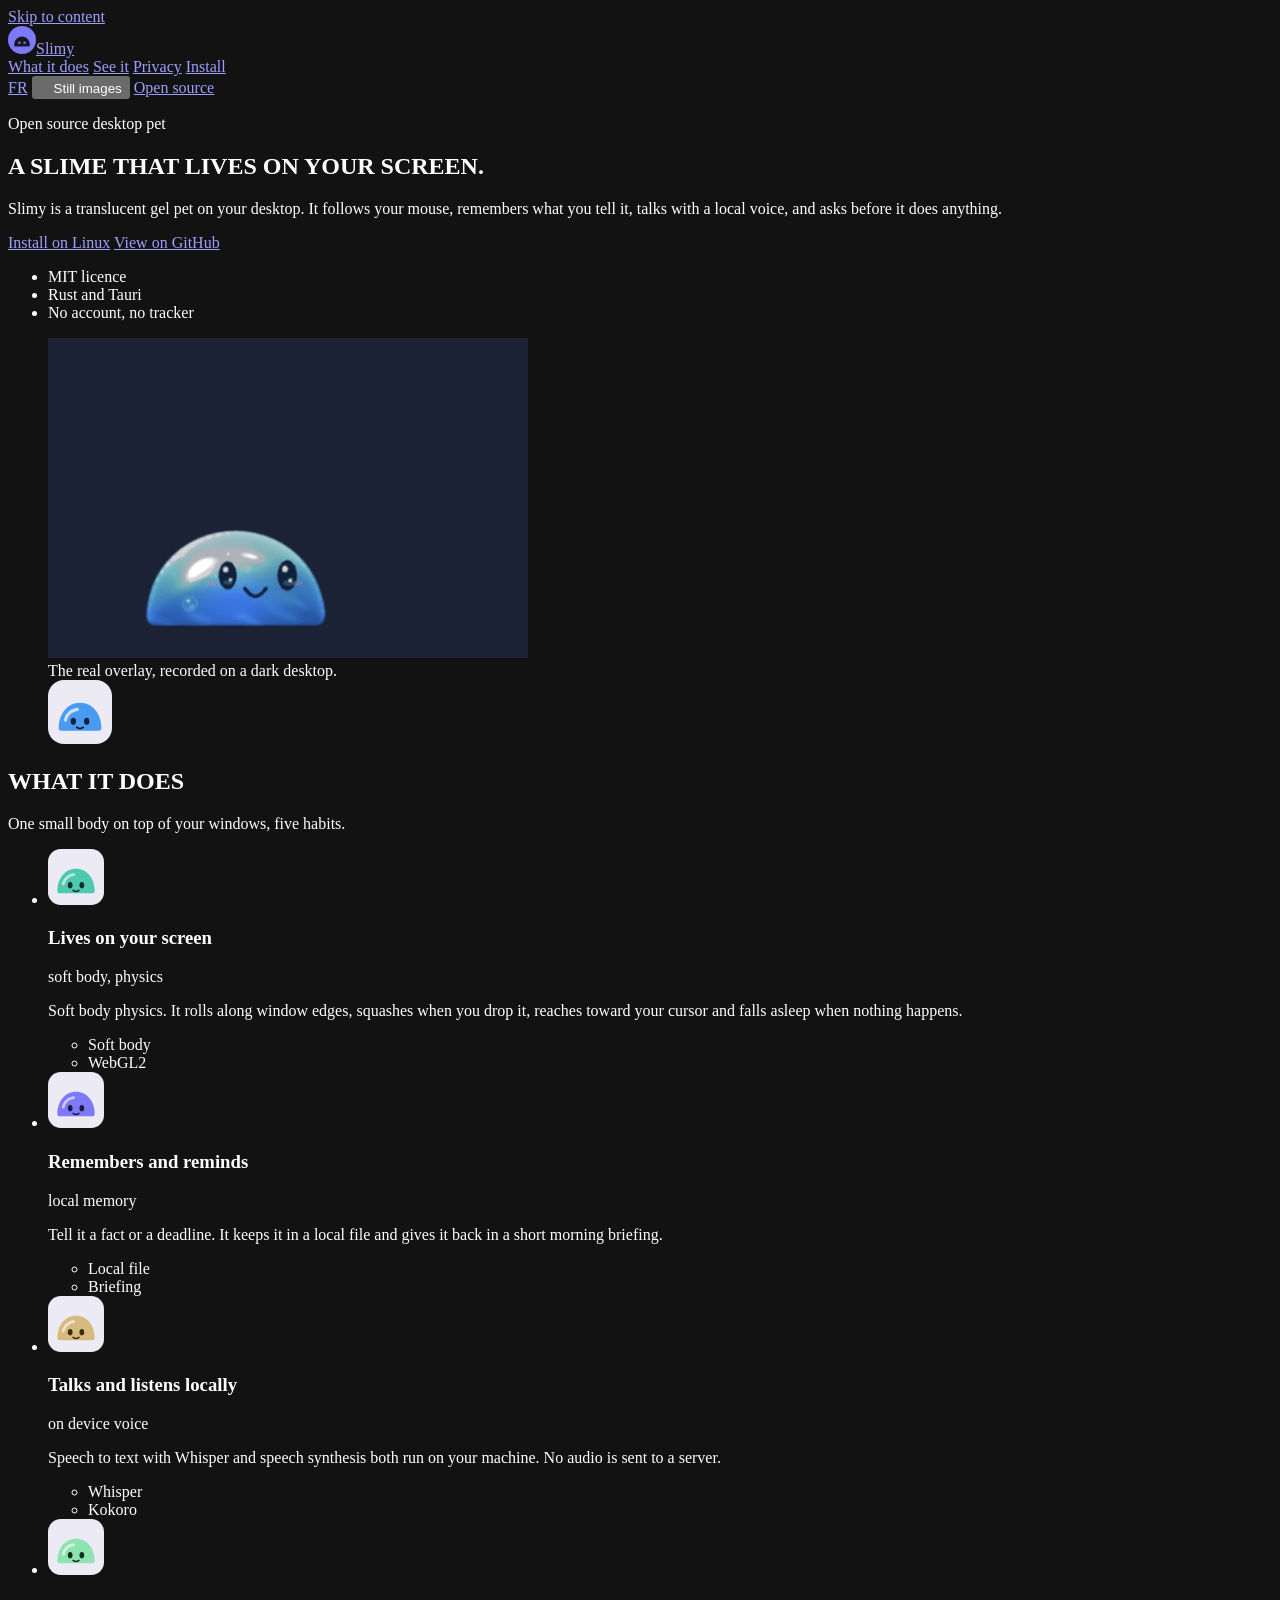
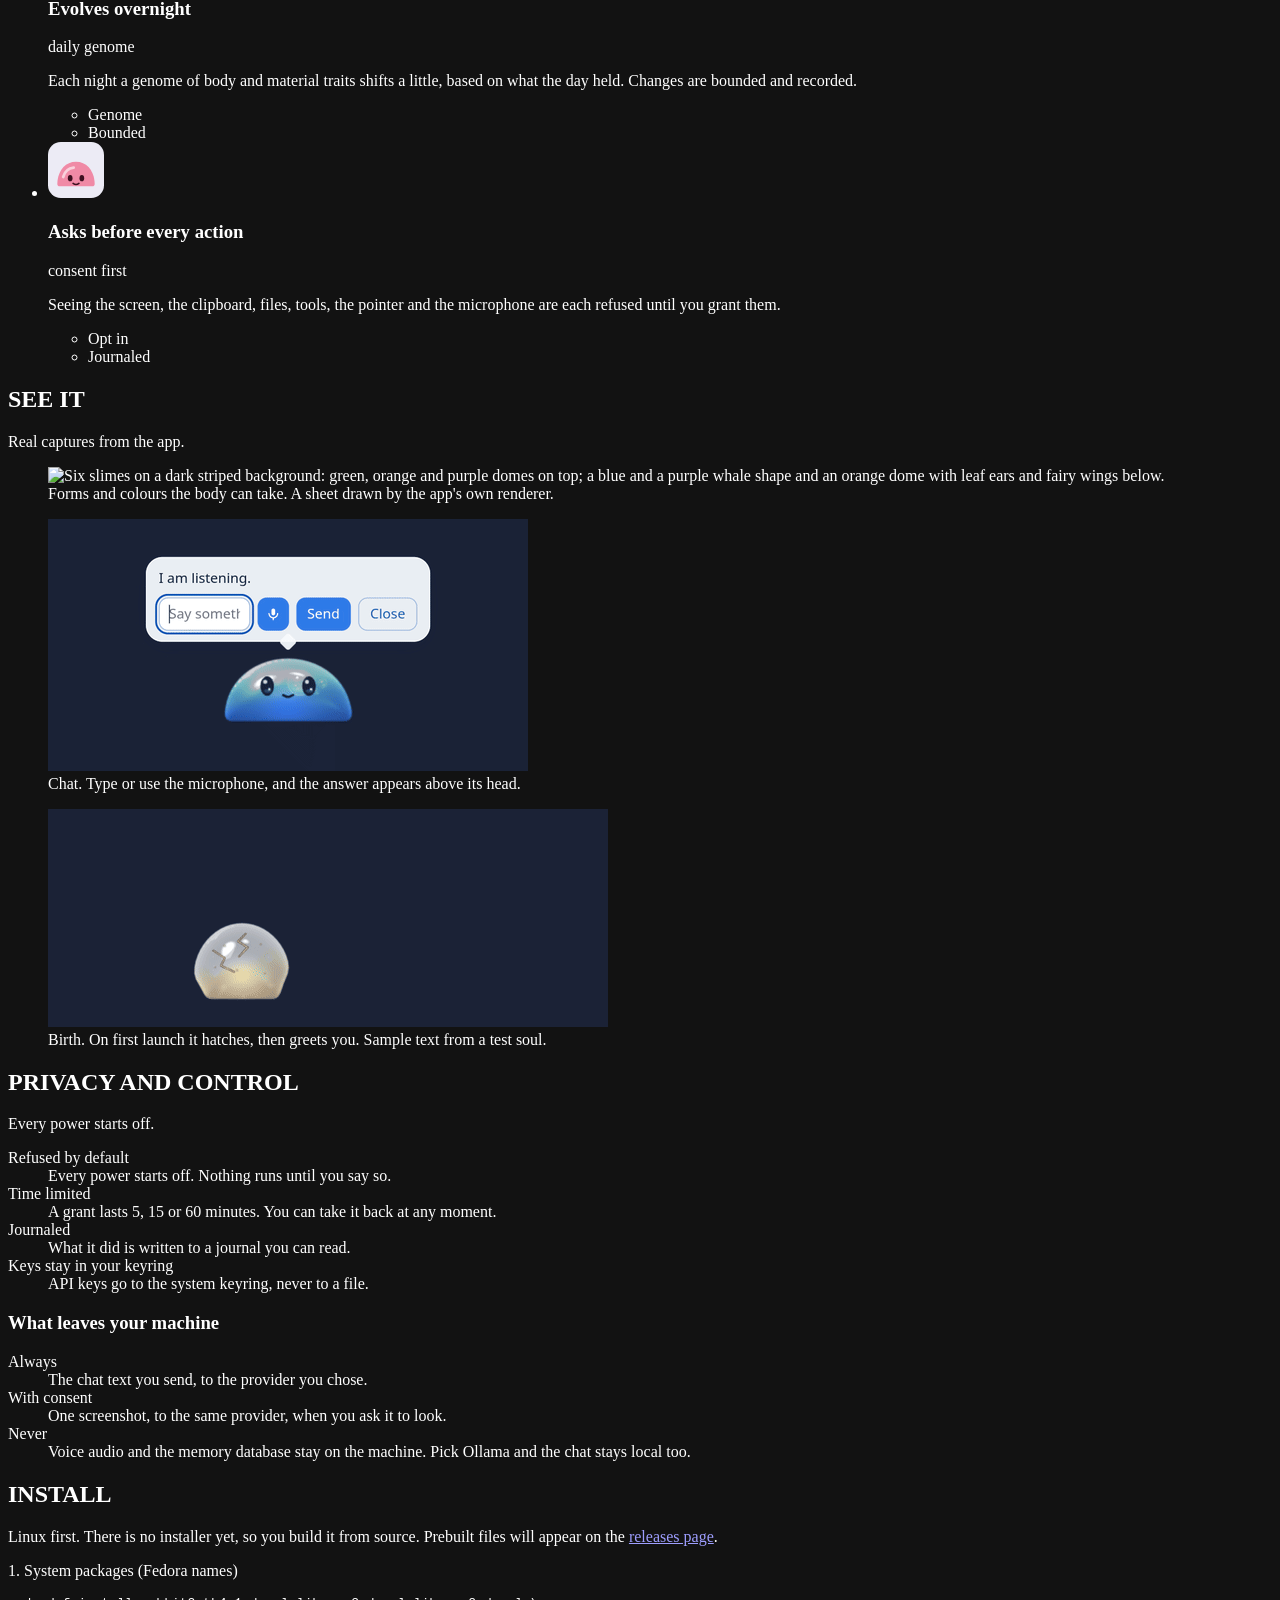
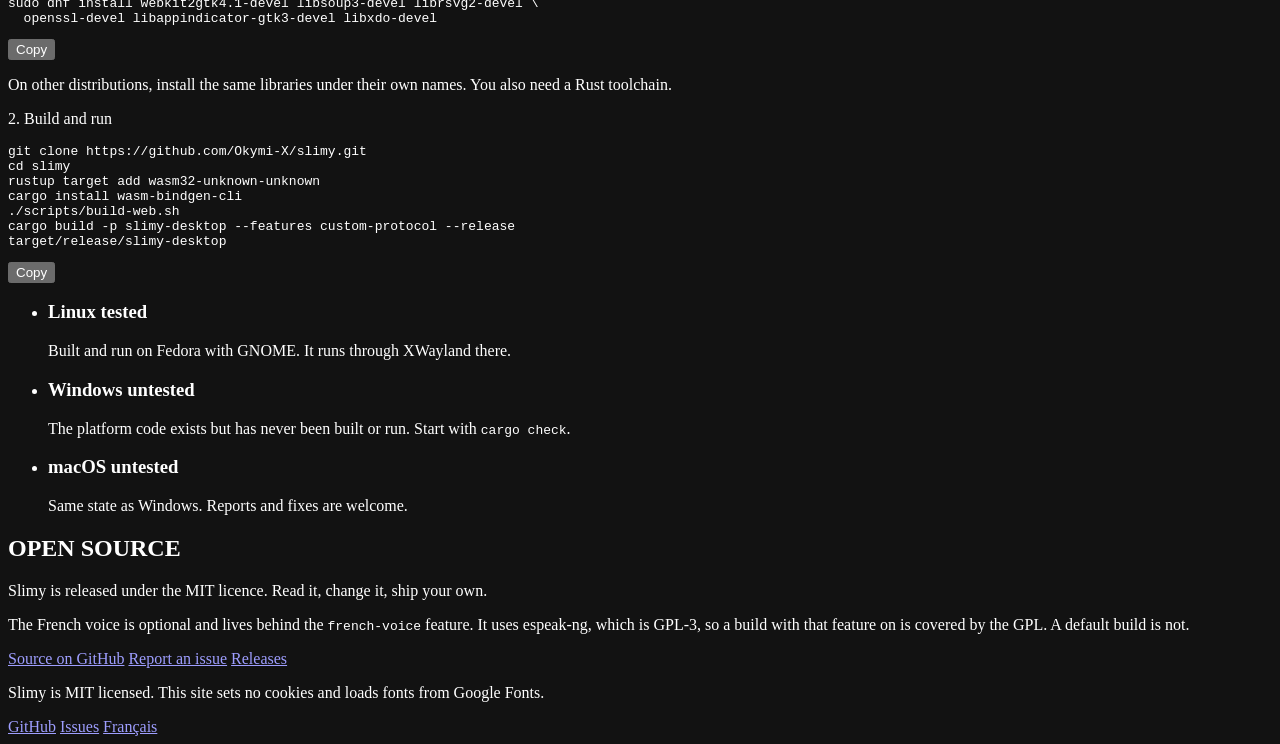
==== commit 9422e245: "Version the site assets on deploy so browsers never mix old CSS with new HTML" ====
--- a/site/index.html
+++ b/site/index.html
@@ -11,7 +11,7 @@
 <link rel="alternate" hreflang="x-default" href="https://slimy.okymi.org/">
 <meta name="color-scheme" content="dark">
 <meta name="theme-color" content="#1e1e1e">
-<link rel="icon" href="/favicon.svg" type="image/svg+xml">
+<link rel="icon" href="/favicon.svg?v=a84da316f0" type="image/svg+xml">
 <meta property="og:type" content="website">
 <meta property="og:site_name" content="Slimy">
 <meta property="og:title" content="Slimy, a gel slime that lives on your screen">
@@ -31,7 +31,7 @@
 <link rel="preconnect" href="https://fonts.googleapis.com">
 <link rel="preconnect" href="https://fonts.gstatic.com" crossorigin>
 <link rel="stylesheet" href="https://fonts.googleapis.com/css2?family=Anton&amp;family=Geist:wght@400..700&amp;family=Geist+Mono:wght@400..600&amp;display=swap">
-<link rel="stylesheet" href="/style.css">
+<link rel="stylesheet" href="/style.css?v=4ef2fe0cb9">
 <script type="application/ld+json">{"@context":"https://schema.org","@type":"SoftwareApplication","name":"Slimy","applicationCategory":"DesktopEnhancementApplication","operatingSystem":"Linux","license":"https://opensource.org/license/mit","url":"https://slimy.okymi.org/","codeRepository":"https://github.com/Okymi-X/slimy"}</script>
 </head>
 <body>
@@ -154,6 +154,6 @@
     </nav>
   </div>
 </footer>
-<script src="/app.js" defer></script>
+<script src="/app.js?v=d5c8596015" defer></script>
 </body>
 </html>
